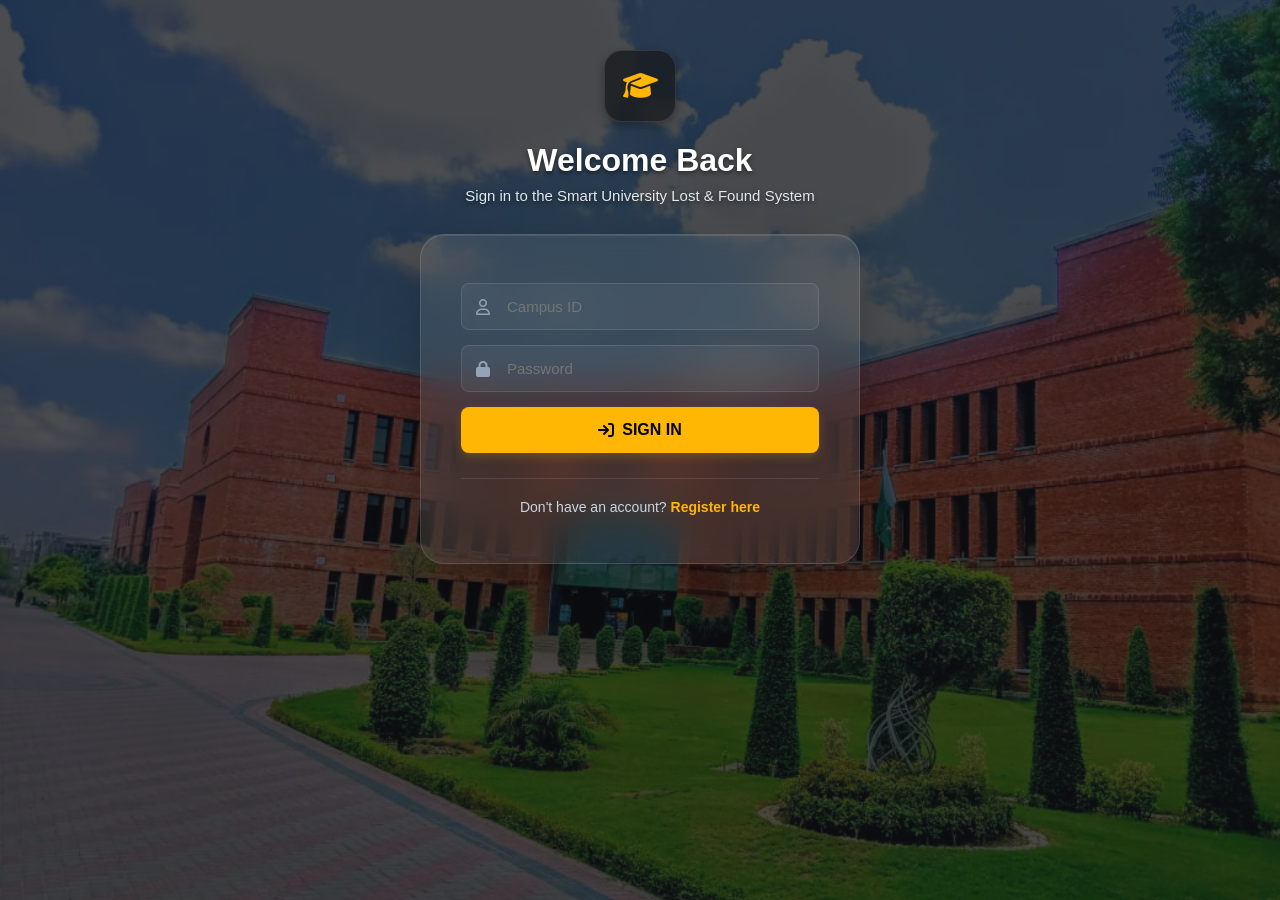
==== login.html @ ef7af44d "feat: added login page and styles" ====
<!DOCTYPE html>
<html>
<head>
    <title>Login</title>
    <link rel="stylesheet" href="Style.css">
    <!-- ADDED: FontAwesome for clean, short icons -->
    <link rel="stylesheet" href="https://cdnjs.cloudflare.com/ajax/libs/font-awesome/6.4.0/css/all.min.css">
</head>
<body>

    <div class="main-wrapper">
        
        <!-- Top Logo -->
        <div class="logo-box">
            <i class="fa-solid fa-graduation-cap" style="color: #FFB703; font-size: 28px;"></i>
        </div>

        <h2>Welcome Back</h2>
        <p class="subtitle">Sign in to the Smart University Lost & Found System</p>

        <!-- Login Box -->
        <div class="Login-page">
            <form>
                <!-- User Input -->
                <div class="input-group">
                    <i class="fa-regular fa-user icon"></i>
                    <input type="text" placeholder="Campus ID" name="campus_id" required>
                </div>

                <!-- Password Input -->
                <div class="input-group">
                    <i class="fa-solid fa-lock icon"></i>
                    <input type="password" placeholder="Password" name="password" required>
                </div>

                <!-- Button -->
                <button type="submit">
                    <i class="fa-solid fa-arrow-right-to-bracket"></i>
                    SIGN IN
                </button>
            </form>

            <p class="bottom-text">
                Don't have an account? <a href="Register.html">Register here</a>
            </p>
        </div>
    </div>

</body>
</html>
---- Style.css ----
/* --- Base Page Setup --- */
body {
    margin: 0;
    padding: 0;
    display: flex;
    justify-content: center;
    align-items: flex-start; 
    min-height: 100vh;
    color: white;
    font-family: sans-serif;

    background-image: url('campus.jpeg'); 
    background-size: cover;
    background-position: center;
    background-repeat: no-repeat;
}

/* Dark Overlay */
body::before {
    content: "";
    position: fixed; 
    top: 0; left: 0; right: 0; bottom: 0;
    background-color: rgba(15, 17, 21, 0.75); 
    z-index: -1;
}

/* --- Main Wrapper --- */
.main-wrapper {
    display: flex;
    flex-direction: column;
    align-items: center;
    width: 100%;
    padding: 50px 20px; 
    box-sizing: border-box;
}

/* --- Top Graduation Cap Box --- */
.logo-box {
    background-color: rgba(26, 28, 32, 0.8);
    backdrop-filter: blur(5px);
    width: 70px;
    height: 70px;
    border-radius: 18px;
    display: flex;
    justify-content: center;
    align-items: center;
    margin-bottom: 20px;
    border: 1px solid rgba(255, 255, 255, 0.1);
    box-shadow: 0 4px 10px rgba(0, 0, 0, 0.3);
}

/* --- Text Outside the Box --- */
h2 {
    margin: 0 0 8px 0;
    font-size: 32px;
    text-shadow: 0 2px 4px rgba(0,0,0,0.5); 
}

.subtitle {
    margin: 0 0 30px 0;
    color: #e2e8f0;
    font-size: 15px;
    text-shadow: 0 2px 4px rgba(0,0,0,0.5);
}

/* --- The Main Login Box --- */
.Login-page {
    background: rgba(255, 255, 255, 0.08); 
    backdrop-filter: blur(24px);
    -webkit-backdrop-filter: blur(24px); 
    border-radius: 1.5rem; 
    border: 1px solid rgba(255, 255, 255, 0.12); 
    box-shadow: 0px 24px 64px rgba(0, 0, 0, 0.2), rgba(255, 255, 255, 0.1) 0px 1px 0px inset;
    padding: 3rem 2.5rem; 
    width: 440px;         
    text-align: center;
    box-sizing: border-box;
}

/* --- Input Containers --- */
.input-group {
    position: relative;
    display: flex;
    align-items: center;
    margin-bottom: 15px;
}

.input-group .icon {
    position: absolute;
    left: 15px;
    color: #94a3b8;
    font-size: 16px; /* Added for FontAwesome icons */
}

/* --- Inputs --- */
input {
    width: 100%;
    padding: 14px 14px 14px 45px;
    border-radius: 8px;
    border: 1px solid rgba(255, 255, 255, 0.1);
    background-color: rgba(255, 255, 255, 0.05); 
    color: white;
    box-sizing: border-box;
    font-size: 15px;
    transition: all 0.3s ease;
}

input:focus {
    outline: none;
    border-color: #FFB703;
    background-color: rgba(255, 255, 255, 0.1);
}

/* --- Button --- */
button {
    width: 100%;
    padding: 14px;
    margin-top: 10px;
    background-color: #FFB703;
    color: black;
    border: none;
    border-radius: 8px;
    font-weight: bold;
    font-size: 16px;
    cursor: pointer;
    transition: background-color 0.3s ease; /* Only fades color */
    display: flex;
    justify-content: center;
    align-items: center;
    gap: 8px; 
    box-shadow: 0 4px 10px rgba(255, 183, 3, 0.2);
}

button:hover {
    background-color: #FCA311;
    /* Removed transform so button doesn't move */
}

/* --- Icon Animation inside Button (Changed to 'i' for FontAwesome) --- */
button i {
    transition: transform 0.3s ease;
}

button:hover i {
    transform: translateX(5px); /* Slides the icon right on hover */
}

/* --- Bottom Text and Links --- */
.bottom-text {
    margin-top: 25px;
    margin-bottom: 0;
    padding-top: 20px;
    border-top: 1px solid rgba(255, 255, 255, 0.1); 
    color: #cbd5e1;
    font-size: 14px;
}

a {
    color: #FFB703;
    text-decoration: none;
    font-weight: bold;
}

a:hover {
    text-decoration: underline;
}

/* ========================================= */
/* --- REGISTER PAGE SPECIFIC STYLES --- */
/* ========================================= */

/* Make the box wider for the registration form */
.register-page {
    width: 480px; 
}

/* Form Groups (Label + Input) */
.form-group {
    text-align: left; 
    margin-bottom: 18px;
}

.form-group label {
    display: block;
    font-size: 11px;
    font-weight: 700;
    color: #cbd5e1;
    margin-bottom: 8px;
    letter-spacing: 0.5px;
}

.required {
    color: #FFB703; 
}

/* Side-by-side columns for ID and Email */
.form-row {
    display: flex;
    gap: 15px;
}

.form-row .form-group {
    flex: 1; 
}

/* Adjusting input padding for these specific fields */
.register-page input {
    padding: 14px 14px 14px 45px; 
    font-size: 14px;
}

/* Customizing the Dropdown (Select) */
select {
    width: 100%;
    padding: 14px 40px 14px 45px;
    border-radius: 8px;
    border: 1px solid rgba(255, 255, 255, 0.15);
    background-color: rgba(255, 255, 255, 0.08);
    color: white;
    box-sizing: border-box;
    font-size: 14px;
    appearance: none; 
    outline: none;
    cursor: pointer;
}

select option {
    background-color: #1a1c20;
    color: white;
}

.dropdown-arrow {
    position: absolute;
    right: 15px;
    color: #94a3b8;
    pointer-events: none; 
    font-size: 14px; /* Added for FontAwesome */
}

.eye-icon {
    position: absolute;
    right: 15px;
    color: #94a3b8;
    cursor: pointer;
}

.back-home {
    margin-top: 20px;
}

.back-home a {
    color: #94a3b8;
    font-size: 13px;
    font-weight: normal;
    text-decoration: none;
    transition: color 0.2s;
}

.back-home a:hover {
    color: white;
}
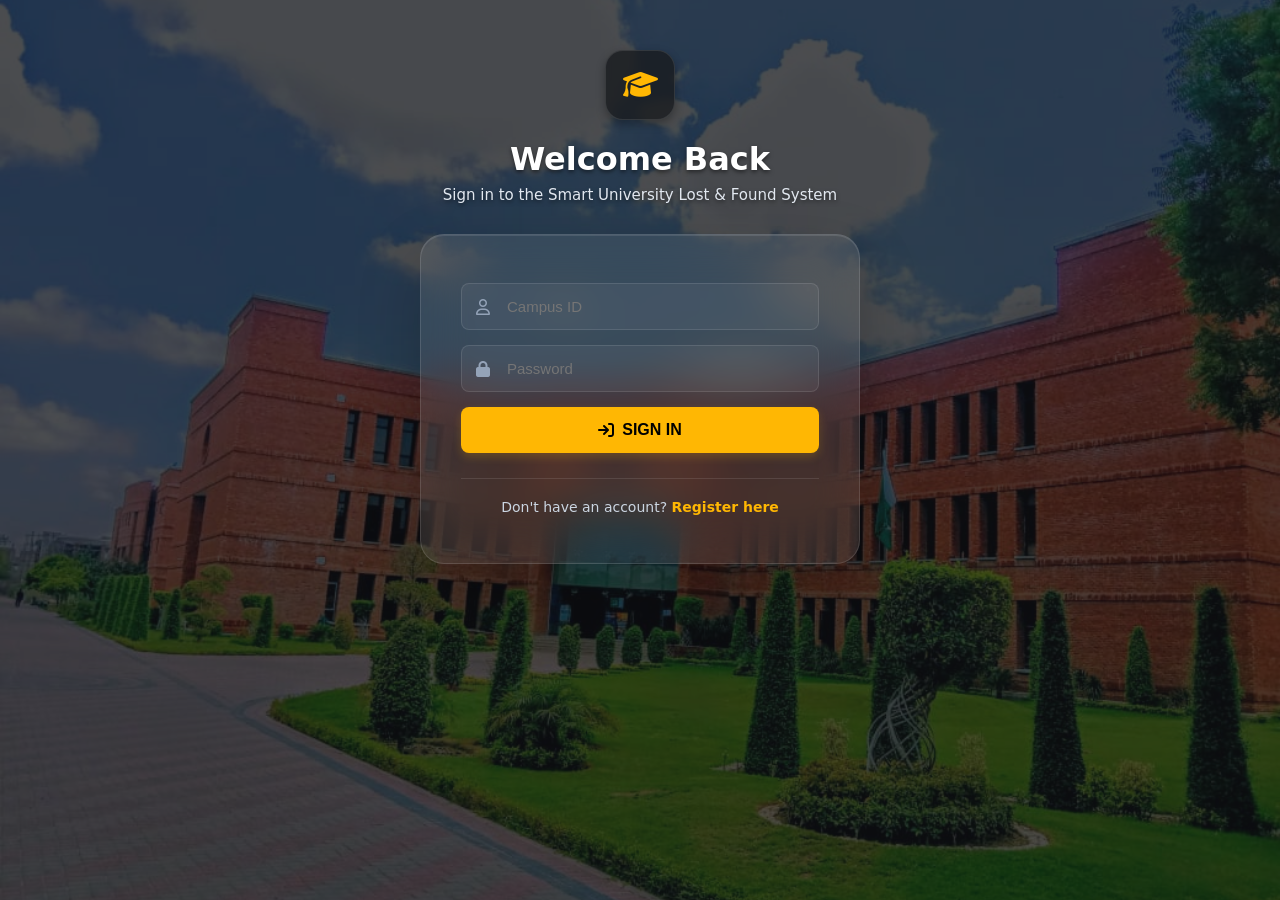
==== commit 7ef99557: "feat: added perfectly merged login page and styles" ====
--- a/login.html
+++ b/login.html
@@ -2,11 +2,11 @@
 <html>
 <head>
     <title>Login</title>
-    <link rel="stylesheet" href="Style.css">
+    <link rel="stylesheet" href="css/style.css">
     <!-- ADDED: FontAwesome for clean, short icons -->
     <link rel="stylesheet" href="https://cdnjs.cloudflare.com/ajax/libs/font-awesome/6.4.0/css/all.min.css">
 </head>
-<body>
+<body class="auth-body">
 
     <div class="main-wrapper">
         
--- a/css/style.css
+++ b/css/style.css
@@ -0,0 +1,455 @@
+/* ========================================= */
+/* --- 1. GLOBAL RESET & VARIABLES --- */
+/* ========================================= */
+* {
+    margin: 0;
+    padding: 0;
+    box-sizing: border-box;
+}
+
+:root {
+    --golden: rgb(240, 165, 0);
+    --darkblue: rgba(47, 77, 108, 0.9);
+    --white: white;
+    --gray: rgb(208, 208, 208);
+}
+
+body {
+    font-family: ui-sans-serif, system-ui, sans-serif, "Apple Color Emoji", "Segoe UI Emoji", "Segoe UI Symbol", "Noto Color Emoji";
+    -webkit-font-smoothing: antialiased;
+    -moz-osx-font-smoothing: grayscale;
+}
+
+/* ========================================= */
+/* --- 2. MAIN HOMEPAGE STYLES --- */
+/* ========================================= */
+
+/* Navigation */
+.header { height: 70px; width: 100%; display: flex; justify-content: center; padding: 10px; box-sizing: border-box; }
+.navbar { position: fixed; height: 55px; width: 90%; background-color: var(--darkblue); border-radius: 10px; border-top: 3.5px solid var(--golden); padding: 12px; display: flex; justify-content: space-between; z-index: 5; }
+.logo { display: flex; padding: 3px; height: 50px; width: 20%; align-items: center; transition: transform 150ms cubic-bezier(0.4, 0, 0.2, 1); }
+.logo-text { display: flex; justify-content: center; align-items: center; background-color: var(--white); height: 45px; width: 120px; border-radius: 10px; margin-right: 10px; }
+.logo-text:hover { transform: scale(1.05); cursor: pointer; }
+#main-heading, h1 { color: var(--darkblue); }
+#uni, #matters, #work, #smartcampus, #questions { color: var(--golden); }
+.lostfound { color: var(--gray); }
+#report-icon { text-decoration: none; display: flex; justify-content: center; align-items: center; height: 35px; width: 150px; border-radius: 10px; padding: 5px; background-color: var(--golden); }
+#report-icon svg { position: relative; top: 5px; right: 2px; transition: transform 0.4s ease; }
+#report-text { color: black; margin-left: 4px; font-weight: 700; }
+.navlinks { height: 45px; width: 34%; padding: 10px; }
+.navlinks ul { display: flex; justify-content: space-between; }
+.navlinks ul li { list-style: none; padding: 8px 10px; transition: background-color 0.2s ease; }
+.navlinks ul li:hover, .navlinks ul li.active { background-color: rgba(47, 77, 108, 0.9); border-radius: 10px; cursor: pointer; }
+.navlinks ul li a { text-decoration: none; font-size: 20px; color: var(--gray); font-weight: 500; }
+.navbright { height: 50px; width: 30%; display: flex; justify-content: space-between; align-items: center; }
+.menu-toggle { display: none; background: transparent; border: none; color: white; font-size: 28px; cursor: pointer; }
+.navbtns { width: 200px; padding-left: 15px; border-left: 1px solid var(--gray); }
+.btns { font-size: 18px; padding: 10px; border-radius: 10px; }
+#login-btn { background-color: rgba(47, 77, 108, 0.9); border: none; color: white; width: 80px; font-weight: 600; margin-right: 10px; }
+#login-btn:hover { background-color: rgba(58, 102, 147, 0.9); cursor: pointer; }
+#register-btn { background-color: white; width: 100px; border: none; font-weight: 600; }
+#register-btn:hover { background-color: lightgray; cursor: pointer; }
+#report-icon:hover svg { transform: rotate(180deg); }
+#report-icon:hover { transform: scale(1.03); }
+
+/* Hero Section */
+.hero-section { width: 100%; min-height: 70vh; background-image: linear-gradient(rgba(255, 255, 255, 0.7), rgba(255, 255, 255, 0.7)), url('../images/hero-img.png'); background-repeat: no-repeat; background-position: center; background-size: cover; z-index: -1; }
+.hero-content { position: relative; top: 100px; left: 80px; width: 50%; z-index: 0; }
+#title h1 { font-size: 70px; margin-bottom: 5px; }
+#para p { color: rgb(6, 6, 6); font-size: 1.3rem; font-weight: 450; line-height: 1.4; margin-bottom: 20px; }
+.hero-btns #report-btn, .dont-see-btns #report-btn { background-color: var(--golden); padding: 13px; border: none; border-radius: 8px; font-size: 16px; font-weight: 600; margin-right: 20px; display: inline-flex; align-items: center; justify-content: center; gap: 12px; margin: 5px 14px; cursor: pointer; }
+.hero-btns #found-btn { background-color: var(--darkblue); padding: 15px; border: none; border-radius: 8px; font-size: 16px; font-weight: 600; color: var(--white); display: inline-flex; align-items: center; justify-content: center; gap: 12px; cursor: pointer; }
+#report-btn svg, #found-btn svg { position: relative; top: 5px; transition: transform 0.4s ease; }
+#report-btn:hover svg, #found-btn:hover svg { transform: translateX(5px); }
+#report-btn:hover, #found-btn:hover { transform: scale(1.02); }
+.hero-benefits { display: flex; margin-top: 20px; }
+.hero-benefits p { display: flex; gap: 6px; margin-right: 15px; padding-top: 10px; }
+.hero-benefits p svg { margin-top: 3px; }
+
+/* Quick Summary */
+.quick-summary { width: 100%; background-color: rgb(244, 244, 244); min-height: 120px; }
+.summary-content { display: grid; grid-template-columns: repeat(auto-fit, minmax(300px, 1fr)); gap: 20px; padding: 20px 5%; margin-bottom: 40px; }
+.summary-content .boxes { width: 100%; min-height: 140px; border-radius: 10px; margin: 50px 0; background-color: var(--white); margin-top: -50px; box-shadow: 0px 4px 10px 0px rgba(0, 0, 0, 0.1); display: flex; flex-direction: column; justify-content: center; align-items: center; opacity: 0; animation: transformUp 0.6s ease-out forwards; animation-delay: calc(var(--i) * 0.2s); transition: translate 300ms ease, box-shadow 300ms ease; }
+.summary-content .boxes:hover { translate: 0 -4px; box-shadow: 0px 8px 20px 0px rgba(0, 0, 0, 0.15); }
+@keyframes transformUp { from { opacity: 0; transform: translateY(40px); } to { opacity: 1; transform: translateY(0); } }
+.summary-content .boxes p { color: rgb(153, 153, 153); font-size: 14px; }
+
+/* Working Section */
+.working-section { width: 100%; min-height: 500px; background-color: var(--white); margin: 0 0 15px 0; }
+.working-content { display: flex; flex-direction: column; width: 82%; min-height: 400px; margin: 0 auto; }
+.working-text { display: flex; flex-direction: column; justify-content: center; align-items: center; margin: 10px 0; gap: 5px 0; }
+.working-text #get-start { color: #008489; font-size: 14px; font-weight: 600; letter-spacing: 2px; }
+.working-text #steps-text { color: gray; font-size: 18px; }
+.working-boxes-container { display: grid; grid-template-columns: repeat(auto-fit, minmax(300px, 1fr)); place-items: center; }
+.working-boxes-container .working-boxes { width: 250px; min-height: 200px; margin: 20px 0; border-radius: 10px; background-color: #F4F5F7; padding: 20px; transition: all 300ms ease; }
+.working-boxes-container .working-boxes:hover { background-color: #fff; box-shadow: 0px 4px 10px 0px rgba(0, 0, 0, 0.1); transform: translateY(-8px); }
+.working-boxes h1, .working-boxes svg, .working-boxes p { margin-bottom: 10px; }
+.working-boxes h1 { font-weight: bolder; font-size: 40px; }
+.working-boxes-container #box1 h1 { color: #F0A500; opacity: 0.3; }
+.working-boxes-container #box2 h1 { color: #8B5CF6; opacity: 0.3; }
+.working-boxes-container #box3 h1 { color: #1C2A59; opacity: 0.3; }
+.working-boxes-container #box4 h1 { color: #008489; opacity: 0.3; }
+.working-boxes h3 { margin: 8px 0; }
+.working-boxes p { font-size: 18px; color: rgb(146, 146, 146); }
+
+/* Features Section */
+.features-section { width: 100%; min-height: 400px; background-color: rgb(244, 244, 244); margin: 0 0 15px 0; }
+.features-content { display: flex; flex-direction: column; width: 85%; margin: 0 auto; gap: 10px; padding: 20px 5%; margin-bottom: 40px; }
+.features-heading { display: flex; flex-direction: column; justify-content: center; align-items: center; margin: 15px 0; }
+.features-heading #feature-title { color: #008489; font-size: 14px; font-weight: 600; letter-spacing: 2px; }
+.feature-boxes-container { display: grid; grid-template-columns: repeat(auto-fit, minmax(300px, 1fr)); place-items: center; }
+.feature-boxes-container .feature-boxes { width: 240px; min-height: 200px; margin: 20px 0; border-radius: 10px; background-color: var(--white); padding: 25px; transition: all 300ms ease; }
+.feature-boxes-container .feature-boxes:hover { background-color: #fff; box-shadow: 0px 4px 10px 0px rgba(0, 0, 0, 0.1); transform: translateY(-8px); }
+.feature-boxes-container .feature-boxes:hover h3 { color: var(--golden); }
+.feature-boxes h3, .feature-boxes svg { margin-bottom: 10px; }
+.feature-boxes h3 { font-weight: 600; font-size: 18px; }
+.feature-boxes p { font-size: 16px; color: rgb(146, 146, 146); }
+
+/* Recent Lost Items */
+.recent-lost-section { width: 100%; min-height: 400px; background-color: var(--white); display: flex; justify-content: center; }
+.recent-lost-container, .recent-found-container { width: 85%; padding: 30px 0; }
+.recent-lost-text, .recent-found-text { display: flex; flex-direction: column; margin-bottom: 5px; width: 100%; }
+.recent-lost-text #needhelp { color: red; font-size: 14px; font-weight: 600; letter-spacing: 2px; }
+.recent-lost-text .head-text, .recent-found-text .head-text { display: flex; justify-content: space-between; align-items: center; border-left: 8px solid red; width: 100%; border-radius: 3px; padding: 2px 5px; }
+.head-text h2 { color: var(--darkblue); margin: 0; }
+.head-text .view-all { display: flex; align-items: center; gap: 5px; color: #008489; }
+.head-text .view-all p { font-size: 16px; font-weight: 500; }
+.head-text .view-all:hover { color: #1C2A59; cursor: pointer; }
+.view-all svg { transition: transform 0.4s ease; }
+.view-all:hover svg { transform: translateX(5px); }
+.recent-lost-boxes, .recent-found-boxes { width: 100%; display: grid; grid-template-columns: repeat(auto-fit, minmax(250px, 1fr)); gap: 25px; margin-top: 25px; }
+.recent-lost-boxes .lost-boxes, .recent-found-boxes .found-boxes { min-height: 500px; margin: 20px 0; border-radius: 10px; background-color: var(--white); box-shadow: 2px 3px 6px 1px rgba(0, 0, 0, 0.12); transition: all 300ms ease; }
+.view-details>svg { transition: transform 0.4s ease; }
+.lost-boxes:hover .img-1::before, .lost-boxes:hover .img-2::before, .lost-boxes:hover .img-3::before, .found-boxes:hover .img-1::before, .found-boxes:hover .img-2::before, .found-boxes:hover .img-3::before { transform: scale(1.1); }
+.recent-lost-boxes .lost-boxes:hover, .recent-found-boxes .found-boxes:hover { background-color: #fff; box-shadow: 0px 4px 10px 0px rgba(0, 0, 0, 0.25); transform: translateY(-12px); }
+.recent-lost-boxes .lost-boxes:hover h3, .recent-found-boxes .found-boxes:hover h3 { color: var(--golden); }
+.recent-lost-boxes .lost-boxes:hover .view-details, .recent-found-boxes .found-boxes:hover .view-details { color: var(--golden); }
+.recent-lost-boxes .lost-boxes:hover .view-details svg, .recent-found-boxes .found-boxes:hover .view-details svg { transform: translateX(5px); }
+.lost-boxes .img-1, .lost-boxes .img-2, .lost-boxes .img-3, .found-boxes .img-1, .found-boxes .img-2, .found-boxes .img-3 { width: 100%; height: 230px; position: relative; overflow: hidden; background: none; border-radius: 10px 10px 0 0; background-size: cover; background-position: center; }
+.lost-boxes .img-1::before, .lost-boxes .img-2::before, .lost-boxes .img-3::before, .found-boxes .img-1::before, .found-boxes .img-2::before, .found-boxes .img-3::before { content: ""; position: absolute; inset: 0; background-repeat: no-repeat; background-position: center; background-size: cover; transition: transform 700ms ease-out; }
+.lost-boxes .img-1::before { background-image: url('../images/laptop-charger.png'); }
+.lost-boxes .img-2::before { background-image: url('../images/mobile.png'); }
+.lost-boxes .img-3::before { background-image: url('../images/air.png'); }
+.found-boxes .img-1::before { background-image: url('../images/mouse.png'); }
+.found-boxes .img-2::before { background-image: url('../images/usb.png'); }
+.found-boxes .img-3::before { background-image: url('../images/water-bottle.png'); }
+.img-flages .lost-flag, .img-flages .found-flag, .img-flages .status-flag, .img-flages .claimed-flag, .img-flages .unclaimed-flag { position: absolute; top: 15px; padding: 5px 20px; border-radius: 15px; font-size: 14px; font-weight: 600; z-index: 2; }
+.lost-flag { left: 15px; background: rgb(255, 0, 0); color: var(--white); }
+.found-flag { left: 15px; background: rgb(30, 168, 129); color: var(--white); }
+.img-1 .status-flag, .resolved-flag { background: rgba(96, 229, 1, 0.451); color: green; border: 1px solid green; }
+.img-1 .status-flag { right: 15px; }
+.matched-flag { right: 15px; background: rgba(0, 191, 255, 0.451); color: rgba(2, 183, 255, 0.984); border: 1px solid rgba(2, 183, 255, 0.984); }
+.pending-flag { right: 15px; background: rgba(251, 255, 0, 0.523); color: yellow; border: 1px solid rgba(254, 254, 0, 0.871); }
+.claimed-flag { right: 15px; background: rgba(0, 247, 255, 0.311); color: rgba(28, 191, 194, 0.984); border: 1px solid rgba(18, 158, 160, 0.984); }
+.unclaimed-flag { right: 15px; background: rgba(200, 115, 239, 0.464); color: rgb(200, 115, 239); border: 1px solid rgb(200, 115, 239); }
+.lost-boxes .item-detail, .found-boxes .item-detail { display: block; padding: 12px; }
+.item-detail .item-location, .item-detail .item-time, .item-detail .icon-catagory { display: flex; gap: 8px; margin-bottom: 1px; }
+.item-icons { border-bottom: 1px solid rgba(146, 146, 146, 0.3); margin-bottom: 2px; }
+.item-detail h3 { color: var(--darkblue); margin-bottom: 4px; }
+.item-detail>p, .item-detail>svg { color: rgb(146, 146, 146); font-size: 14px; margin-bottom: 14px; }
+.item-icons p { font-weight: 500; font-size: 12px; color: rgb(146, 146, 146); }
+.card-footer { display: flex; justify-content: space-between; }
+.card-footer .views, .card-footer .view-details { display: flex; justify-content: center; align-items: center; gap: 2px; }
+.views>p { font-size: 12px; color: rgb(146, 146, 146); }
+.view-details>p { font-size: 12px; font-weight: 500; margin-right: 2px; }
+.recent-found-section { width: 100%; min-height: 400px; background-color: rgb(244, 244, 244); display: flex; justify-content: center; }
+.recent-found-text #waitingforonwers { color: rgb(0, 174, 0); font-size: 14px; font-weight: 600; letter-spacing: 2px; }
+.recent-found-text .head-text { border-left: 8px solid rgb(0, 174, 0); }
+.item-detail>p { display: flex; align-items: center; gap: 6px; }
+.item-detail>p>svg { margin-top: 6px; }
+
+/* FAQ */
+.FAQ-section { width: 100%; min-height: 400px; background-color: var(--white); margin: 0 auto; }
+.FAQ-container { width: 85%; margin: 0 auto; padding: 20px 0; margin-bottom: 40px; }
+.FAQ-heading { display: flex; flex-direction: column; justify-content: center; align-items: center; margin: 30px 0; }
+.FAQ-heading #helpcenter { color: #008489; font-size: 14px; font-weight: 600; letter-spacing: 2px; }
+.FAQ-box-container { display: grid; grid-template-columns: repeat(auto-fit, minmax(360px, 1fr)); place-items: center; justify-content: center; }
+.FAQ-box-container .FAQ-boxes { width: 95%; min-height: 200px; border-radius: 10px; background-color: rgb(244, 244, 244); padding: 25px; transition: all 300ms ease; margin: 15px; }
+.FAQ-box-container .FAQ-boxes:hover { background-color: var(--white); box-shadow: 0px 4px 10px rgba(0, 0, 0, 0.1); transform: translateY(-8px); }
+.FAQ-boxes .box-heading { display: flex; gap: 6px; }
+.box-heading h4 { color: var(--darkblue); }
+.box-heading svg { color: var(--golden); padding-top: 2px; }
+.FAQ-boxes .box-text>p { color: rgb(146, 146, 146); padding-left: 18px; }
+
+/* Don't See Section */
+.dont-see-section { width: 100%; min-height: 320px; background-color: #1C2A59; margin: 0 auto; }
+.dont-see-container { width: 85%; margin: 0 auto; padding: 30px; }
+.dont-see-head { display: flex; flex-direction: column; justify-content: center; align-items: center; }
+.dont-see-description { max-width: 65ch; }
+.dont-see-description p, .dont-see-head h1 { color: var(--white); text-align: center; margin-bottom: 6px; }
+.dont-see-btns { display: flex; justify-content: center; align-items: center; margin: 20px 0; }
+.dont-see-btns .learnmore { padding: 16px 30px; color: var(--white); border: 1px solid #7595fea2; border-radius: 8px; font-size: 16px; font-weight: 600; display: inline-flex; align-items: center; justify-content: center; cursor: pointer; margin-left: 8px; }
+.dont-see-btns .learnmore:hover { background-color: #7595feab; }
+
+/* Footer */
+.break-section { width: 100%; height: 4px; background-image: linear-gradient(to right, #F0A500, #008489, #F0A500); }
+.footer-links-section { width: 100%; min-height: 370px; background-color: #1C2A59; }
+.links-container { display: grid; grid-template-columns: repeat(auto-fit, minmax(300px, 1fr)); justify-content: center; width: 90%; margin: 0 auto; padding-top: 60px; }
+.system-logo>p { color: rgb(211, 211, 211); margin-top: 12px; font-size: 15px; padding-right: 30px; line-height: 1.625; }
+.logo-text h2 { color: var(--darkblue); }
+#quick-links h4, #resources h4, .contact-info>h4 { font-size: 12px; font-weight: bold; text-transform: uppercase; letter-spacing: 0.2em; color: var(--golden); margin-bottom: 15px; }
+#quick-links ul, #resources ul { list-style: none; padding: 0; margin: 0; }
+#quick-links li, #resources li { margin-bottom: 12px; }
+#quick-links a, #resources a { color: #d1d5db; font-size: 14px; font-weight: 500; text-decoration: none; display: inline-flex; align-items: center; gap: 6px; transition: all 0.3s ease; }
+#quick-links a span, #resources a span { width: 4px; height: 4px; border-radius: 50%; background-color: #008489; transition: background-color 0.3s ease; }
+#quick-links a:hover, #resources a:hover { color: white; transform: translateX(4px); }
+#quick-links a:hover span, #resources a:hover span { background-color: #F0A500; }
+.contact-info { display: flex; flex-direction: column; gap: 16px; }
+.contact-item { display: flex; align-items: center; gap: 12px; }
+.contact-icon { width: 40px; height: 40px; min-width: 40px; background-color: rgba(255, 255, 255, 0.06); border-radius: 10px; display: flex; align-items: center; justify-content: center; }
+.contact-details h4 { color: white; font-size: 16px; font-weight: 600; margin: 0 0 3px; }
+.contact-details p { color: #AAB7D0; font-size: 14px; margin: 0; }
+
+/* Homepage Mobile */
+@media (max-width: 767px) {
+    .navbar { width: 95%; height: auto; min-height: 55px; padding: 10px 15px; align-items: center; flex-wrap: wrap; box-sizing: border-box; }
+    .logo { width: auto; }
+    .lostfound { font-size: 14px; }
+    .menu-toggle { display: block; }
+    .navlinks, .navbright { display: none; width: 100%; }
+    .navbar.menu-open .navlinks { display: block; height: auto; padding: 10px 0; }
+    .navbar.menu-open .navlinks ul { flex-direction: column; gap: 5px; }
+    .navbar.menu-open .navlinks ul li { text-align: center; }
+    .navbar.menu-open .navbright { display: flex; flex-direction: column; gap: 15px; height: auto; padding: 10px 0; }
+    .navbtns { width: auto; padding: 0; border: none; }
+    #report-icon { width: 100%; max-width: 180px; }
+}
+
+/* ========================================= */
+/* --- 3. LOGIN & REGISTER PAGE STYLES --- */
+/* ========================================= */
+
+/* Scoped Background Layout */
+.auth-body {
+    display: flex;
+    justify-content: center;
+    align-items: flex-start; 
+    min-height: 100vh;
+    color: white;
+    background-image: url('../campus.jpeg'); /* Fixed path to go up one folder */
+    background-size: cover;
+    background-position: center;
+    background-repeat: no-repeat;
+    position: relative;
+}
+
+.auth-body::before {
+    content: "";
+    position: fixed; 
+    top: 0; left: 0; right: 0; bottom: 0;
+    background-color: rgba(15, 17, 21, 0.75); 
+    z-index: -1;
+}
+
+.main-wrapper {
+    display: flex;
+    flex-direction: column;
+    align-items: center;
+    width: 100%;
+    padding: 50px 20px; 
+}
+
+.logo-box {
+    background-color: rgba(26, 28, 32, 0.8);
+    backdrop-filter: blur(5px);
+    width: 70px;
+    height: 70px;
+    border-radius: 18px;
+    display: flex;
+    justify-content: center;
+    align-items: center;
+    margin-bottom: 20px;
+    border: 1px solid rgba(255, 255, 255, 0.1);
+    box-shadow: 0 4px 10px rgba(0, 0, 0, 0.3);
+}
+
+.main-wrapper h2 {
+    margin: 0 0 8px 0;
+    font-size: 32px;
+    text-shadow: 0 2px 4px rgba(0,0,0,0.5); 
+}
+
+.subtitle {
+    margin: 0 0 30px 0;
+    color: #e2e8f0;
+    font-size: 15px;
+    text-shadow: 0 2px 4px rgba(0,0,0,0.5);
+}
+
+/* Form Containers */
+.Login-page, .register-page {
+    background: rgba(255, 255, 255, 0.08); 
+    backdrop-filter: blur(24px);
+    -webkit-backdrop-filter: blur(24px); 
+    border-radius: 1.5rem; 
+    border: 1px solid rgba(255, 255, 255, 0.12); 
+    box-shadow: 0px 24px 64px rgba(0, 0, 0, 0.2), rgba(255, 255, 255, 0.1) 0px 1px 0px inset;
+    padding: 3rem 2.5rem; 
+    width: 440px;         
+    text-align: center;
+}
+
+.register-page {
+    width: 480px; 
+}
+
+/* Scoped Inputs */
+.input-group {
+    position: relative;
+    display: flex;
+    align-items: center;
+    margin-bottom: 15px;
+}
+
+.input-group .icon {
+    position: absolute;
+    left: 15px;
+    color: #94a3b8;
+    font-size: 16px;
+}
+
+.Login-page input, 
+.register-page input, 
+.register-page select {
+    width: 100%;
+    padding: 14px 14px 14px 45px;
+    border-radius: 8px;
+    border: 1px solid rgba(255, 255, 255, 0.1);
+    background-color: rgba(255, 255, 255, 0.05); 
+    color: white;
+    font-size: 15px;
+    transition: all 0.3s ease;
+}
+
+.Login-page input:focus, 
+.register-page input:focus, 
+.register-page select:focus {
+    outline: none;
+    border-color: #FFB703;
+    background-color: rgba(255, 255, 255, 0.1);
+}
+
+.register-page select {
+    appearance: none; 
+    cursor: pointer;
+    padding-right: 40px;
+}
+
+.register-page select option {
+    background-color: #1a1c20;
+    color: white;
+}
+
+/* Scoped Buttons */
+.Login-page button, 
+.register-page button {
+    width: 100%;
+    padding: 14px;
+    margin-top: 10px;
+    background-color: #FFB703;
+    color: black;
+    border: none;
+    border-radius: 8px;
+    font-weight: bold;
+    font-size: 16px;
+    cursor: pointer;
+    transition: background-color 0.3s ease;
+    display: flex;
+    justify-content: center;
+    align-items: center;
+    gap: 8px; 
+    box-shadow: 0 4px 10px rgba(255, 183, 3, 0.2);
+}
+
+.Login-page button:hover, 
+.register-page button:hover {
+    background-color: #FCA311;
+}
+
+.Login-page button i, 
+.register-page button i {
+    transition: transform 0.3s ease;
+}
+
+.Login-page button:hover i, 
+.register-page button:hover i {
+    transform: translateX(5px);
+}
+
+/* Scoped Links */
+.bottom-text {
+    margin-top: 25px;
+    margin-bottom: 0;
+    padding-top: 20px;
+    border-top: 1px solid rgba(255, 255, 255, 0.1); 
+    color: #cbd5e1;
+    font-size: 14px;
+}
+
+.Login-page a, 
+.register-page a {
+    color: #FFB703;
+    text-decoration: none;
+    font-weight: bold;
+}
+
+.Login-page a:hover, 
+.register-page a:hover {
+    text-decoration: underline;
+}
+
+/* Register Specific Layout */
+.form-group {
+    text-align: left; 
+    margin-bottom: 18px;
+}
+
+.form-group label {
+    display: block;
+    font-size: 11px;
+    font-weight: 700;
+    color: #cbd5e1;
+    margin-bottom: 8px;
+    letter-spacing: 0.5px;
+}
+
+.required {
+    color: #FFB703; 
+}
+
+.form-row {
+    display: flex;
+    gap: 15px;
+}
+
+.form-row .form-group {
+    flex: 1; 
+}
+
+.dropdown-arrow, 
+.eye-icon {
+    position: absolute;
+    right: 15px;
+    color: #94a3b8;
+    font-size: 14px;
+}
+
+.eye-icon {
+    cursor: pointer;
+}
+
+.back-home {
+    margin-top: 20px;
+}
+
+.back-home a {
+    color: #94a3b8;
+    font-size: 13px;
+    font-weight: normal;
+    text-decoration: none;
+    transition: color 0.2s;
+}
+
+.back-home a:hover {
+    color: white;
+}
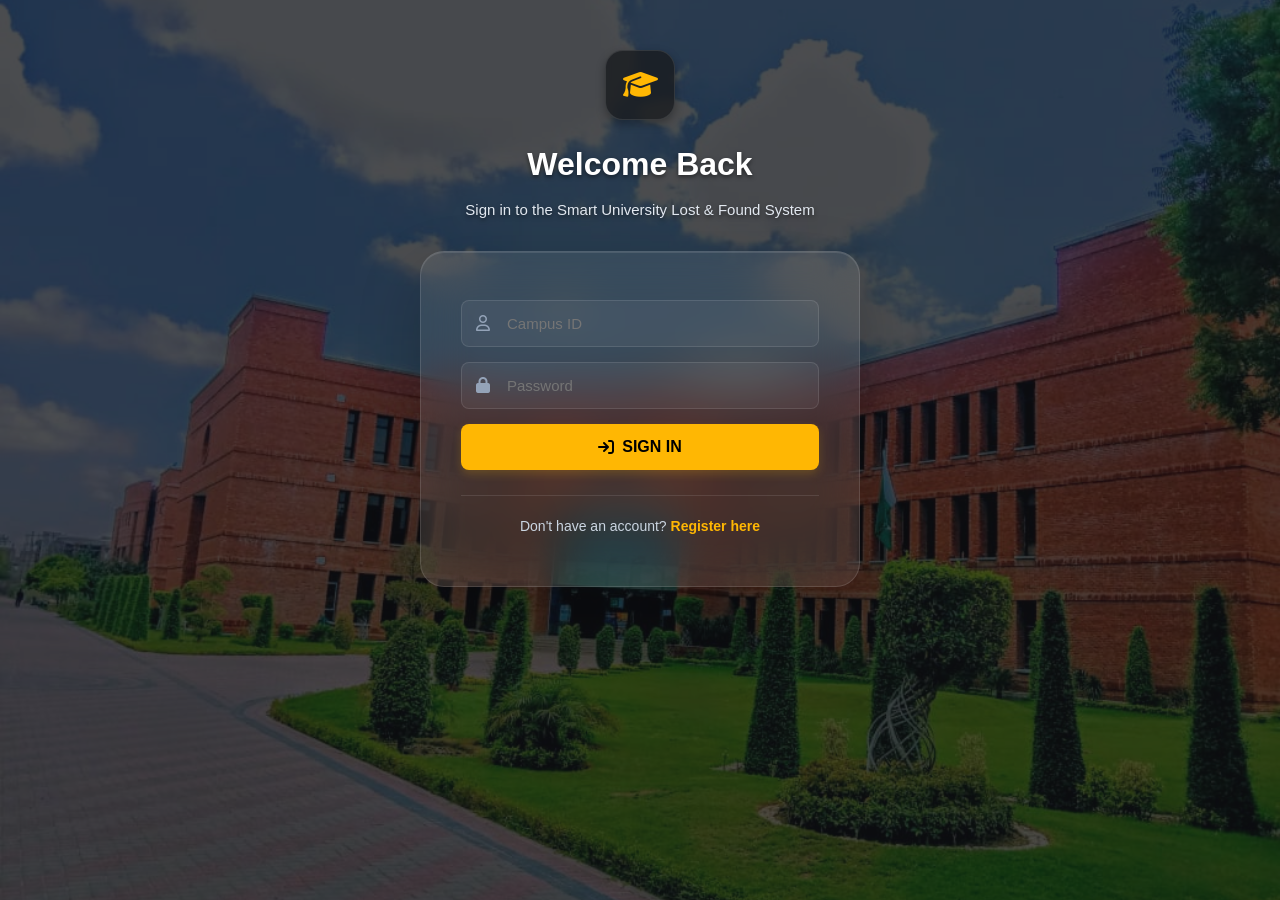
==== commit d1175846: "feat: added login page with style3.css and background image" ====
--- a/login.html
+++ b/login.html
@@ -2,8 +2,9 @@
 <html>
 <head>
     <title>Login</title>
-    <link rel="stylesheet" href="css/style.css">
-    <!-- ADDED: FontAwesome for clean, short icons -->
+    <!-- CHANGED: Pointing to style3.css -->
+    <link rel="stylesheet" href="css/style3.css">
+    <!-- FontAwesome for icons -->
     <link rel="stylesheet" href="https://cdnjs.cloudflare.com/ajax/libs/font-awesome/6.4.0/css/all.min.css">
 </head>
 <body class="auth-body">
--- a/css/style3.css
+++ b/css/style3.css
@@ -0,0 +1,1905 @@
+/* =========================================================
+   UniMatters Lost & Found — Merged Stylesheet
+   Base design + box sizes: style.css
+   Typography & responsive layout: style-responsive.css
+   Font sizes scaled up slightly for readability.
+   ========================================================= */
+
+*,
+*::before,
+*::after {
+    margin: 0;
+    padding: 0;
+    box-sizing: border-box;
+}
+
+:root {
+    --golden: rgb(240, 165, 0);
+    --darkblue: rgba(47, 77, 108, 0.9);
+    --white: white;
+    --gray: rgb(208, 208, 208);
+    --header-height: 5rem;
+    --text-xs: 0.875rem;
+    --text-sm: 1rem;
+    --text-base: 1.125rem;
+    --text-lg: 1.25rem;
+    --text-xl: 1.5rem;
+    --heading-sm: clamp(1.625rem, 2.8vw, 2.25rem);
+    --heading-md: clamp(1.875rem, 3.5vw, 2.75rem);
+    --heading-lg: clamp(2.75rem, 5.8vw, 4.75rem);
+}
+
+html {
+    font-size: 100%;
+    scroll-behavior: smooth;
+}
+
+body {
+    font-family: ui-sans-serif, system-ui, sans-serif, "Apple Color Emoji", "Segoe UI Emoji", "Segoe UI Symbol", "Noto Color Emoji";
+    -webkit-font-smoothing: antialiased;
+    -moz-osx-font-smoothing: grayscale;
+    margin: 0;
+    font-size: var(--text-base);
+    line-height: 1.55;
+}
+
+
+/* ============================ NAVBAR ============================ */
+
+.header {
+    position: absolute;
+    top: 0;
+    left: 0;
+    height: var(--header-height);
+    width: 100%;
+    display: flex;
+    justify-content: center;
+    padding: 0;
+    z-index: 5;
+    pointer-events: none;
+}
+
+.navbar {
+    position: fixed;
+    top: 0.75rem;
+    left: 50%;
+    transform: translateX(-50%);
+    width: min(94%, 82rem);
+    height: auto;
+    min-height: 4rem;
+    background-color: var(--darkblue);
+    border-radius: 10px;
+    border-top: 3.5px solid var(--golden);
+    padding: 0.5rem 1rem;
+    display: flex;
+    justify-content: space-between;
+    align-items: center;
+    gap: clamp(0.5rem, 1.2vw, 1.25rem);
+    z-index: 5;
+    pointer-events: auto;
+}
+
+.logo {
+    display: flex;
+    align-items: center;
+    gap: 0.55rem;
+    height: auto;
+    width: auto;
+    min-width: 0;
+    flex: 0 1 auto;
+    padding: 0;
+}
+
+.logo-text {
+    display: flex;
+    justify-content: center;
+    align-items: center;
+    background-color: var(--white);
+    height: 2.75rem;
+    width: 7.5rem;
+    flex: 0 0 auto;
+    border-radius: 10px;
+    margin: 0;
+    transition: transform 150ms cubic-bezier(0.4, 0, 0.2, 1);
+}
+
+.logo-text:hover {
+    transform: scale(1.05);
+    cursor: pointer;
+}
+
+.logo-text h2 {
+    color: var(--darkblue);
+    font-size: var(--text-lg);
+    white-space: nowrap;
+}
+
+#main-heading,
+h1 {
+    color: var(--darkblue);
+}
+
+#uni,
+#matters,
+#work,
+#smartcampus,
+#questions {
+    color: var(--golden);
+}
+
+.lostfound {
+    color: var(--gray);
+    font-size: clamp(0.9375rem, 1vw, var(--text-sm));
+    white-space: nowrap;
+}
+
+.navlinks {
+    width: auto;
+    height: auto;
+    flex: 1 1 auto;
+    min-width: 0;
+    padding: 0;
+}
+
+.navlinks ul {
+    display: flex;
+    justify-content: center;
+    align-items: center;
+    gap: clamp(0.25rem, 0.8vw, 0.9rem);
+}
+
+.navlinks ul li {
+    list-style: none;
+    padding: 0.5rem 0.6rem;
+    white-space: nowrap;
+    transition: background-color 0.2s ease;
+}
+
+.navlinks ul li:hover,
+.navlinks ul li.active {
+    background-color: rgba(47, 77, 108, 0.9);
+    border-radius: 10px;
+    cursor: pointer;
+}
+
+.navlinks ul li a {
+    text-decoration: none;
+    font-size: clamp(var(--text-sm), 1.1vw, var(--text-lg));
+    color: var(--gray);
+    font-weight: 500;
+}
+
+.navbright {
+    width: auto;
+    height: auto;
+    flex: 0 0 auto;
+    display: flex;
+    justify-content: flex-end;
+    align-items: center;
+    gap: 0.75rem;
+}
+
+.menu-toggle {
+    display: none;
+    flex: 0 0 auto;
+    background: transparent;
+    border: none;
+    color: white;
+    font-size: 1.75rem;
+    line-height: 1;
+    padding: 0.35rem;
+    cursor: pointer;
+}
+
+#report-icon {
+    text-decoration: none;
+    display: inline-flex;
+    flex-direction: row;
+    align-items: center;
+    justify-content: center;
+    gap: 0.35rem;
+    width: auto;
+    min-height: 2.5rem;
+    height: auto;
+    padding: 0.45rem 0.7rem;
+    border-radius: 10px;
+    background-color: var(--golden);
+    white-space: nowrap;
+    transition: transform 300ms ease;
+}
+
+#report-icon svg {
+    position: static;
+    display: block;
+    flex: 0 0 1.5rem;
+    width: 1.5rem;
+    height: 1.5rem;
+    margin: 0;
+    transition: transform 0.4s ease;
+}
+
+#report-icon:hover svg {
+    transform: rotate(180deg);
+}
+
+#report-icon:hover {
+    transform: scale(1.03);
+}
+
+#report-text {
+    color: black;
+    margin: 0;
+    font-size: var(--text-sm);
+    font-weight: 700;
+    line-height: 1.2;
+    white-space: nowrap;
+}
+
+.navbtns {
+    width: auto;
+    padding-left: 0.75rem;
+    display: flex;
+    align-items: center;
+    gap: 0.45rem;
+    border-left: 1px solid var(--gray);
+}
+
+.btns {
+    min-height: 2.5rem;
+    padding: 0.55rem 0.8rem;
+    font-size: var(--text-sm);
+    border-radius: 10px;
+    white-space: nowrap;
+}
+
+#login-btn {
+    background-color: rgba(47, 77, 108, 0.9);
+    border: none;
+    color: white;
+    width: auto;
+    font-weight: 600;
+    margin: 0;
+}
+
+#login-btn:hover {
+    background-color: rgba(58, 102, 147, 0.9);
+    cursor: pointer;
+}
+
+#register-btn {
+    background-color: white;
+    width: auto;
+    border: none;
+    font-weight: 600;
+}
+
+#register-btn:hover {
+    background-color: lightgray;
+    cursor: pointer;
+}
+
+
+/* ============================ HERO ============================ */
+
+.hero-section {
+    position: relative;
+    width: 100%;
+    margin-top: 3.125rem;
+    min-height: calc(clamp(34rem, 72vh, 48rem) + var(--header-height) - 1.25rem);
+    background-image: linear-gradient(rgba(255, 255, 255, 0.7), rgba(255, 255, 255, 0.7)), url('../images/hero-img.png');
+    background-repeat: no-repeat;
+    background-position: center;
+    background-size: cover;
+    animation: hero-background-drift 24s ease-in-out infinite alternate;
+    display: flex;
+    align-items: flex-start;
+    padding: calc(var(--header-height) - 0.75rem) 0 0.25rem;
+    z-index: 0;
+}
+
+.hero-content {
+    position: static;
+    width: min(90%, 76rem);
+    margin-inline: auto;
+    padding: 5.25rem 0 2.5rem;
+    z-index: 0;
+}
+
+#title h1 {
+    max-width: none;
+    font-size: clamp(1.5rem, 4.5vw, 3.5rem);
+    line-height: 1.12;
+    letter-spacing: -0.04em;
+    margin-bottom: 1rem;
+    white-space: nowrap;
+    animation: hero-fade-up 700ms cubic-bezier(0.22, 1, 0.36, 1) both;
+}
+
+#para {
+    max-width: 58ch;
+}
+
+#para p {
+    color: rgb(6, 6, 6);
+    font-size: clamp(var(--text-base), 1.3vw, 1.3rem);
+    font-weight: 450;
+    line-height: 1.65;
+    margin-bottom: 1.25rem;
+    animation: hero-fade-up 700ms cubic-bezier(0.22, 1, 0.36, 1) 140ms both;
+}
+
+.hero-btns {
+    display: flex;
+    flex-wrap: wrap;
+    align-items: center;
+    gap: 0.75rem;
+    animation: hero-fade-up 700ms cubic-bezier(0.22, 1, 0.36, 1) 280ms both;
+}
+
+.hero-btns #report-btn,
+.dont-see-btns #report-btn {
+    background-color: var(--golden);
+    min-height: 2.9rem;
+    padding: 0.75rem 1.1rem;
+    border: none;
+    border-radius: 8px;
+    font-size: var(--text-sm);
+    font-weight: 600;
+    margin: 0;
+    display: inline-flex;
+    flex-direction: row;
+    align-items: center;
+    justify-content: center;
+    gap: 0.65rem;
+    line-height: 1.25;
+    white-space: nowrap;
+    cursor: pointer;
+    transition: transform 200ms ease;
+}
+
+.hero-btns #found-btn {
+    background-color: var(--darkblue);
+    min-height: 2.9rem;
+    padding: 0.75rem 1.1rem;
+    border: none;
+    border-radius: 8px;
+    font-size: var(--text-sm);
+    font-weight: 600;
+    color: var(--white);
+    margin: 0;
+    display: inline-flex;
+    flex-direction: row;
+    align-items: center;
+    justify-content: center;
+    gap: 0.65rem;
+    line-height: 1.25;
+    white-space: nowrap;
+    cursor: pointer;
+    transition: transform 200ms ease;
+}
+
+.hero-btns #report-btn,
+.hero-btns #found-btn {
+    transition: transform 220ms ease, box-shadow 220ms ease;
+}
+
+.hero-btns #report-btn:hover,
+.hero-btns #report-btn:focus-visible,
+.hero-btns #found-btn:hover,
+.hero-btns #found-btn:focus-visible {
+    transform: translateY(-2px);
+    box-shadow: 0 0.5rem 1rem rgba(0, 0, 0, 0.16);
+}
+
+.hero-btns #report-btn svg,
+.hero-btns #found-btn svg {
+    position: static;
+    display: block;
+    flex: 0 0 1.375rem;
+    width: 1.375rem;
+    height: 1.375rem;
+    margin: 0;
+    vertical-align: middle;
+    transition: transform 0.4s ease;
+}
+
+#report-btn:hover svg,
+#found-btn:hover svg {
+    transform: translateX(5px);
+}
+
+#report-btn:hover,
+#found-btn:hover {
+    transform: scale(1.02);
+}
+
+.hero-benefits {
+    display: flex;
+    flex-wrap: wrap;
+    gap: 0.35rem 1rem;
+    margin-top: 1.25rem;
+}
+
+.hero-benefits p {
+    display: flex;
+    align-items: flex-start;
+    gap: 6px;
+    margin: 0;
+    padding-top: 0.35rem;
+    font-size: var(--text-sm);
+    animation: hero-fade-up 700ms cubic-bezier(0.22, 1, 0.36, 1) 420ms both;
+}
+
+.hero-benefits p:nth-child(2) {
+    animation-delay: 520ms;
+}
+
+.hero-benefits p:nth-child(3) {
+    animation-delay: 620ms;
+}
+
+.hero-benefits p svg {
+    margin-top: 3px;
+}
+
+@keyframes hero-fade-up {
+    from {
+        opacity: 0;
+        transform: translateY(0.875rem);
+    }
+    to {
+        opacity: 1;
+        transform: translateY(0);
+    }
+}
+
+@keyframes hero-background-drift {
+    from {
+        background-position: center 48%;
+    }
+    to {
+        background-position: center 52%;
+    }
+}
+
+
+/* ============================ QUICK SUMMARY ============================ */
+
+.quick-summary {
+    width: 100%;
+    background-color: rgb(244, 244, 244);
+    min-height: 120px;
+}
+
+.summary-content {
+    display: grid;
+    grid-template-columns: repeat(4, minmax(0, 1fr));
+    gap: 20px;
+    padding: 20px 5%;
+    margin-bottom: 40px;
+}
+
+.summary-content .boxes {
+    width: 100%;
+    min-height: 10rem;
+    border-radius: 10px;
+    background-color: var(--white);
+     margin: 20px 0;
+    box-shadow: 0px 4px 10px 0px rgba(0, 0, 0, 0.1);
+    display: flex;
+    flex-direction: column;
+    justify-content: center;
+    align-items: center;
+    transition: translate 300ms ease, box-shadow 300ms ease;
+}
+
+.quick-summary.is-visible .summary-content .boxes {
+    animation: transformUp 0.6s ease-out both;
+    animation-delay: calc(var(--i) * 0.2s);
+}
+
+.summary-content .boxes:hover {
+    translate: 0 -4px;
+    box-shadow: 0px 8px 20px 0px rgba(0, 0, 0, 0.15);
+}
+
+@keyframes transformUp {
+    from {
+        opacity: 0;
+        transform: translateY(40px);
+    }
+    to {
+        opacity: 1;
+        transform: translateY(0);
+    }
+}
+
+.summary-content .boxes p {
+    color: rgb(153, 153, 153);
+    font-size: var(--text-sm);
+}
+
+.summary-content .boxes h1 {
+    font-size: clamp(2rem, 2.8vw, 2.5rem);
+    line-height: 1.1;
+}
+
+.summary-content .boxes>svg {
+    width: 1.5rem;
+    height: 1.5rem;
+}
+
+
+/* ============================ WORKING SECTION ============================ */
+
+.working-section {
+    width: 100%;
+    min-height: 500px;
+    height: auto;
+    background-color: var(--white);
+    margin: 0 0 15px 0;
+}
+
+.working-content {
+    display: flex;
+    flex-direction: column;
+    width: 82%;
+    min-height: 400px;
+    height: auto;
+    margin: 0 auto;
+}
+
+.working-text {
+    display: flex;
+    flex-direction: column;
+    justify-content: center;
+    align-items: center;
+    margin: 10px 0;
+    gap: 5px 0;
+}
+
+.working-text #get-start {
+    color: #008489;
+    font-size: var(--text-sm);
+    font-weight: 600;
+    letter-spacing: 2px;
+}
+
+.working-text #steps-text {
+    color: gray;
+    font-size: var(--text-base);
+    line-height: 1.6;
+}
+
+.working-text h1 {
+    font-size: var(--heading-md);
+    line-height: 1.2;
+    text-align: center;
+}
+
+
+/* Same box sizes as style.css */
+
+.working-boxes-container {
+    display: grid;
+    grid-template-columns: repeat(4, minmax(0, 1fr));
+    place-items: center;
+    gap: 1.25rem;
+}
+
+.working-boxes-container .working-boxes {
+    width: min(100%, 18rem);
+    max-width: 100%;
+    min-height: 14rem;
+    height: 100%;
+    margin: 1.25rem 0;
+    border-radius: 10px;
+    background-color: #F4F5F7;
+    padding: 1.5rem;
+    translate: var(--stack-x, 0px) var(--stack-y, 0px);
+    rotate: var(--stack-rotation, 0deg);
+    scale: var(--stack-scale, 1);
+    transition: transform 250ms ease, box-shadow 250ms ease;
+}
+
+.working-boxes-container .working-boxes:hover {
+    background-color: #fff;
+    box-shadow: 0px 4px 10px 0px rgba(0, 0, 0, 0.1);
+    transform: translateY(-2px);
+}
+
+.working-boxes-container .working-boxes:hover h3 {
+    color: var(--golden);
+}
+
+.working-boxes-container .working-boxes svg {
+    transform-origin: center;
+    transition: transform 250ms ease;
+}
+
+@media (hover: hover) and (pointer: fine) {
+    .working-boxes-container .working-boxes:hover,
+    .working-boxes-container .working-boxes.is-tilting {
+        box-shadow: 0 0 0 1px rgba(240, 165, 0, 0.35), 0 6px 18px rgba(240, 165, 0, 0.14);
+        transform: perspective(900px) rotateX(var(--step-tilt-x, 0deg)) rotateY(var(--step-tilt-y, 0deg)) translateY(-2px);
+    }
+
+    .working-boxes-container .working-boxes.is-tilting {
+        transition: box-shadow 250ms ease;
+    }
+
+    .working-boxes-container .working-boxes:hover svg {
+        transform: scale(1.05) rotate(-3deg);
+    }
+}
+
+.working-boxes h1,
+.working-boxes svg,
+.working-boxes p {
+    margin-bottom: 10px;
+}
+
+.working-boxes h1 {
+    font-weight: bolder;
+    font-size: clamp(1.75rem, 3vw, 2.5rem);
+}
+
+.working-boxes-container #box1 h1 {
+    color: #F0A500;
+    opacity: 0.3;
+}
+
+.working-boxes-container #box2 h1 {
+    color: #8B5CF6;
+    opacity: 0.3;
+}
+
+.working-boxes-container #box3 h1 {
+    color: #1C2A59;
+    opacity: 0.3;
+}
+
+.working-boxes-container #box4 h1 {
+    color: #008489;
+    opacity: 0.3;
+}
+
+.working-boxes h3 {
+    margin: 8px 0;
+    font-size: clamp(var(--text-sm), 1.3vw, var(--text-lg));
+    line-height: 1.35;
+}
+
+.working-boxes p {
+    font-size: var(--text-sm);
+    line-height: 1.6;
+    color: rgb(146, 146, 146);
+}
+
+
+/* ============================ FEATURES SECTION ============================ */
+
+.features-section {
+    width: 100%;
+    min-height: 400px;
+    height: auto;
+    background-color: rgb(244, 244, 244);
+    margin: 0 0 15px 0;
+}
+
+.features-content {
+    display: flex;
+    flex-direction: column;
+    width: 85%;
+    margin: 0 auto;
+    gap: 10px;
+    padding: 20px 5%;
+    margin-bottom: 40px;
+}
+
+.features-heading {
+    display: flex;
+    flex-direction: column;
+    justify-content: center;
+    align-items: center;
+    margin: 15px 0;
+}
+
+.features-heading h1 {
+    font-size: var(--heading-md);
+    line-height: 1.2;
+    text-align: center;
+}
+
+.features-heading #feature-title {
+    color: #008489;
+    font-size: var(--text-sm);
+    font-weight: 600;
+    letter-spacing: 2px;
+}
+
+
+.feature-boxes-container {
+    display: grid;
+    grid-template-columns: repeat(4, minmax(0, 1fr));
+    place-items: center;
+    gap: 1.25rem;
+}
+
+.feature-boxes-container .feature-boxes {
+    width: min(100%, 18rem);
+    max-width: 100%;
+    min-height: 14rem;
+    height: 100%;
+    margin: 1.25rem 0;
+    border-radius: 10px;
+    background-color: var(--white);
+    padding: 1.5rem;
+    transition: transform 250ms ease, box-shadow 250ms ease;
+}
+
+.feature-boxes-container .feature-boxes:hover {
+    background-color: #fff;
+    box-shadow: 0px 4px 10px 0px rgba(0, 0, 0, 0.1);
+    transform: translateY(-2px);
+}
+
+.feature-boxes-container .feature-boxes:hover h3 {
+    color: var(--golden);
+}
+
+.feature-boxes h3,
+.feature-boxes svg {
+    margin-bottom: 10px;
+}
+
+.feature-boxes-container .feature-boxes svg {
+    transform-origin: center;
+    transition: transform 250ms ease;
+}
+
+@media (hover: hover) and (pointer: fine) {
+    .feature-boxes-container .feature-boxes:hover {
+        box-shadow: 0 0 0 1px rgba(240, 165, 0, 0.35), 0 6px 18px rgba(240, 165, 0, 0.14);
+        transform: translateY(-2px);
+    }
+
+    .feature-boxes-container .feature-boxes:hover svg {
+        transform: scale(1.05) rotate(-3deg);
+    }
+}
+
+.feature-boxes h3 {
+    font-weight: 600;
+    font-size: 18px;
+}
+
+.feature-boxes p {
+    font-size: 16px;
+    color: rgb(146, 146, 146);
+}
+
+
+/* ============================ RECENT LOST / FOUND ============================ */
+
+.recent-lost-section {
+    width: 100%;
+    min-height: 400px;
+    height: auto;
+    background-color: var(--white);
+    display: flex;
+    justify-content: center;
+}
+
+.recent-found-section {
+    width: 100%;
+    min-height: 400px;
+    height: auto;
+    background-color: rgb(244, 244, 244);
+    display: flex;
+    justify-content: center;
+}
+
+.recent-lost-container,
+.recent-found-container {
+    width: 85%;
+    padding: 30px 0;
+}
+
+.recent-lost-text,
+.recent-found-text {
+    display: flex;
+    flex-direction: column;
+    margin-bottom: 5px;
+    width: 100%;
+}
+
+.recent-lost-text #needhelp {
+    color: red;
+    font-size: var(--text-sm);
+    font-weight: 600;
+    letter-spacing: 2px;
+}
+
+.recent-found-text #waitingforonwers {
+    color: rgb(0, 174, 0);
+    font-size: var(--text-sm);
+    font-weight: 600;
+    letter-spacing: 2px;
+}
+
+.recent-lost-text .head-text,
+.recent-found-text .head-text {
+    display: flex;
+    justify-content: space-between;
+    align-items: center;
+    border-left: 8px solid red;
+    width: 100%;
+    border-radius: 3px;
+    padding: 2px 5px;
+}
+
+.recent-found-text .head-text {
+    border-left-color: rgb(0, 174, 0);
+}
+
+.head-text h2 {
+    color: var(--darkblue);
+    margin: 0;
+    font-size: var(--heading-sm);
+    line-height: 1.2;
+}
+
+.head-text .view-all {
+    display: flex;
+    align-items: center;
+    gap: 5px;
+    color: #008489;
+}
+
+.head-text .view-all p {
+    font-size: var(--text-sm);
+    font-weight: 500;
+}
+
+.head-text .view-all:hover {
+    color: #1C2A59;
+    cursor: pointer;
+}
+
+.view-all svg {
+    transition: transform 0.4s ease;
+}
+
+.view-all:hover svg {
+    transform: translateX(5px);
+}
+
+.recent-lost-boxes,
+.recent-found-boxes {
+    width: 100%;
+    display: grid;
+    grid-template-columns: repeat(3, minmax(0, 1fr));
+    gap: 25px;
+    margin-top: 25px;
+}
+
+
+/* Same card sizes as style.css */
+
+.recent-lost-boxes .lost-boxes,
+.recent-found-boxes .found-boxes {
+    min-height: 500px;
+    margin: 20px 0;
+    border-radius: 10px;
+    background-color: var(--white);
+    box-shadow: 2px 3px 6px 1px rgba(0, 0, 0, 0.12);
+    transition: all 300ms ease;
+}
+
+.lost-boxes:hover .img-1::before,
+.lost-boxes:hover .img-2::before,
+.lost-boxes:hover .img-3::before,
+.found-boxes:hover .img-1::before,
+.found-boxes:hover .img-2::before,
+.found-boxes:hover .img-3::before {
+    transform: scale(1.1);
+}
+
+.recent-lost-boxes .lost-boxes:hover,
+.recent-found-boxes .found-boxes:hover {
+    background-color: #fff;
+    box-shadow: 0px 4px 10px 0px rgba(0, 0, 0, 0.25);
+    transform: translateY(-12px);
+}
+
+.recent-lost-boxes .lost-boxes:hover h3,
+.recent-found-boxes .found-boxes:hover h3 {
+    color: var(--golden);
+}
+
+.recent-lost-boxes .lost-boxes:hover .view-details,
+.recent-found-boxes .found-boxes:hover .view-details {
+    color: var(--golden);
+}
+
+.recent-lost-boxes .lost-boxes:hover .view-details svg,
+.recent-found-boxes .found-boxes:hover .view-details svg {
+    transform: translateX(5px);
+}
+
+.lost-boxes .img-1,
+.lost-boxes .img-2,
+.lost-boxes .img-3,
+.found-boxes .img-1,
+.found-boxes .img-2,
+.found-boxes .img-3 {
+    width: 100%;
+    height: 230px;
+    position: relative;
+    overflow: hidden;
+    background: none;
+    border-radius: 10px 10px 0 0;
+    background-size: cover;
+    background-position: center;
+}
+
+.lost-boxes .img-1::before,
+.lost-boxes .img-2::before,
+.lost-boxes .img-3::before,
+.found-boxes .img-1::before,
+.found-boxes .img-2::before,
+.found-boxes .img-3::before {
+    content: "";
+    position: absolute;
+    inset: 0;
+    background-repeat: no-repeat;
+    background-position: center;
+    background-size: cover;
+    transition: transform 700ms ease-out;
+}
+
+.lost-boxes .img-1::before {
+    background-image: url('../images/laptop-charger.png');
+}
+
+.lost-boxes .img-2::before {
+    background-image: url('../images/mobile.png');
+}
+
+.lost-boxes .img-3::before {
+    background-image: url('../images/air.png');
+}
+
+.found-boxes .img-1::before {
+    background-image: url('../images/mouse.png');
+}
+
+.found-boxes .img-2::before {
+    background-image: url('../images/usb.png');
+}
+
+.found-boxes .img-3::before {
+    background-image: url('../images/water-bottle.png');
+}
+
+.img-flages .lost-flag,
+.found-flag,
+.status-flag,
+.claimed-flag,
+.unclaimed-flag {
+    position: absolute;
+    top: 15px;
+    padding: 5px 20px;
+    border-radius: 15px;
+    font-size: var(--text-xs);
+    font-weight: 600;
+    z-index: 2;
+}
+
+.lost-flag {
+    left: 15px;
+    background: rgb(255, 0, 0);
+    color: var(--white);
+}
+
+.found-flag {
+    left: 15px;
+    background: rgb(30, 168, 129);
+    color: var(--white);
+}
+
+.img-1 .status-flag {
+    right: 15px;
+    background: rgba(96, 229, 1, 0.451);
+    color: green;
+    border: 1px solid green;
+}
+
+.resolved-flag {
+    background: rgba(96, 229, 1, 0.451);
+    color: green;
+    border: 1px solid green;
+}
+
+.matched-flag {
+    right: 15px;
+    background: rgba(0, 191, 255, 0.451);
+    color: rgba(2, 183, 255, 0.984);
+    border: 1px solid rgba(2, 183, 255, 0.984);
+}
+
+.pending-flag {
+    right: 15px;
+    background: rgba(251, 255, 0, 0.523);
+    color: yellow;
+    border: 1px solid rgba(254, 254, 0, 0.871);
+}
+
+.claimed-flag {
+    right: 15px;
+    background: rgba(0, 247, 255, 0.311);
+    color: rgba(28, 191, 194, 0.984);
+    border: 1px solid rgba(18, 158, 160, 0.984);
+}
+
+.unclaimed-flag {
+    right: 15px;
+    background: rgba(200, 115, 239, 0.464);
+    color: rgb(200, 115, 239);
+    border: 1px solid rgb(200, 115, 239);
+}
+
+.lost-boxes .item-detail,
+.found-boxes .item-detail {
+    display: block;
+    padding: 12px;
+}
+
+.item-detail .item-location,
+.item-time,
+.icon-catagory {
+    display: flex;
+    gap: 8px;
+    margin-bottom: 1px;
+}
+
+.item-icons {
+    border-bottom: 1px solid rgba(146, 146, 146, 0.3);
+    margin-bottom: 2px;
+}
+
+.item-detail h3 {
+    color: var(--darkblue);
+    margin-bottom: 4px;
+    font-size: clamp(var(--text-sm), 1.2vw, var(--text-lg));
+    line-height: 1.35;
+}
+
+.item-detail>p,
+.item-detail>svg {
+    color: rgb(146, 146, 146);
+    font-size: var(--text-sm);
+    margin-bottom: 14px;
+}
+
+.item-detail>p {
+    display: flex;
+    align-items: center;
+    gap: 6px;
+    line-height: 1.5;
+}
+
+.item-detail>p>svg {
+    margin-top: 6px;
+}
+
+.item-icons p {
+    font-weight: 500;
+    font-size: var(--text-xs);
+    color: rgb(146, 146, 146);
+}
+
+.card-footer {
+    display: flex;
+    justify-content: space-between;
+}
+
+.card-footer .views,
+.view-details {
+    display: flex;
+    justify-content: center;
+    align-items: center;
+    gap: 2px;
+}
+
+.views>p {
+    font-size: var(--text-xs);
+    color: rgb(146, 146, 146);
+}
+
+.view-details>p {
+    font-size: var(--text-xs);
+    font-weight: 500;
+    margin-right: 2px;
+}
+
+.view-details>svg {
+    transition: transform 0.4s ease;
+}
+
+
+/* ============================ FAQ ============================ */
+
+.FAQ-section {
+    width: 100%;
+    min-height: 400px;
+    height: auto;
+    background-color: var(--white);
+    margin: 0 auto;
+}
+
+.FAQ-container {
+    width: 85%;
+    margin: 0 auto;
+    padding: 20px 0;
+    margin-bottom: 40px;
+}
+
+.FAQ-heading {
+    display: flex;
+    flex-direction: column;
+    justify-content: center;
+    align-items: center;
+    margin: 30px 0;
+}
+
+.FAQ-heading h1 {
+    font-size: var(--heading-md);
+    line-height: 1.2;
+    text-align: center;
+}
+
+.FAQ-heading #helpcenter {
+    color: #008489;
+    font-size: var(--text-sm);
+    font-weight: 600;
+    letter-spacing: 2px;
+}
+
+.FAQ-box-container {
+    display: grid;
+    grid-template-columns: repeat(3, minmax(0, 1fr));
+    place-items: center;
+    justify-content: center;
+    gap: 1rem;
+}
+
+
+/* Fixed: removed the margin-left: 100px bug from style.css */
+
+.FAQ-box-container .FAQ-boxes {
+    width: 100%;
+    min-height: 13.75rem;
+    border-radius: 10px;
+    background-color: rgb(244, 244, 244);
+    padding: 25px;
+    transition: all 300ms ease;
+    margin: 15px 0;
+}
+
+.FAQ-box-container .FAQ-boxes:hover {
+    background-color: var(--white);
+    box-shadow: 0px 4px 10px rgba(0, 0, 0, 0.1);
+    transform: translateY(-8px);
+}
+
+.FAQ-boxes .box-heading {
+    display: flex;
+    gap: 6px;
+}
+
+.box-heading h4 {
+    color: var(--darkblue);
+    font-size: clamp(var(--text-sm), 1.1vw, var(--text-base));
+    line-height: 1.4;
+}
+
+.box-heading svg {
+    color: var(--golden);
+    padding-top: 2px;
+}
+
+.FAQ-boxes .box-text>p {
+    color: rgb(146, 146, 146);
+    padding-left: 18px;
+    font-size: var(--text-sm);
+    line-height: 1.65;
+}
+
+
+/* ============================ DONT-SEE CTA ============================ */
+
+.dont-see-section {
+    width: 100%;
+    min-height: 320px;
+    height: auto;
+    background-color: #1C2A59;
+    margin: 0 auto;
+}
+
+.dont-see-container {
+    width: 85%;
+    margin: 0 auto;
+    padding: 30px;
+}
+
+.dont-see-head {
+    display: flex;
+    flex-direction: column;
+    justify-content: center;
+    align-items: center;
+}
+
+.dont-see-description {
+    max-width: 65ch;
+}
+
+.dont-see-head h1 {
+    color: var(--white);
+    text-align: center;
+    margin-bottom: 6px;
+    font-size: var(--heading-md);
+    line-height: 1.2;
+}
+
+.dont-see-description p {
+    color: var(--white);
+    text-align: center;
+    margin-bottom: 6px;
+    font-size: clamp(var(--text-sm), 1.1vw, var(--text-base));
+    line-height: 1.6;
+}
+
+.dont-see-btns {
+    display: flex;
+    justify-content: center;
+    align-items: center;
+    margin: 20px 0;
+}
+
+.dont-see-btns .learnmore {
+    padding: 16px 30px;
+    color: var(--white);
+    border: 1px solid #7595fea2;
+    border-radius: 8px;
+    font-size: var(--text-sm);
+    font-weight: 600;
+    display: inline-flex;
+    align-items: center;
+    justify-content: center;
+    cursor: pointer;
+    margin-left: 8px;
+}
+
+.dont-see-btns .learnmore:hover {
+    background-color: #7595feab;
+}
+
+
+/* ============================ BREAK + FOOTER ============================ */
+
+.break-section {
+    width: 100%;
+    height: 4px;
+    background-image: linear-gradient(to right, #F0A500, #008489, #F0A500);
+}
+
+.footer-links-section {
+    width: 100%;
+    min-height: 370px;
+    background-color: #1C2A59;
+}
+
+.links-container {
+    display: grid;
+    grid-template-columns: repeat(auto-fit, minmax(min(100%, 300px), 1fr));
+    justify-content: center;
+    width: 90%;
+    margin: 0 auto;
+    padding-top: 60px;
+    padding-bottom: 2.5rem;
+    gap: 2rem;
+}
+
+.system-logo>p {
+    color: rgb(211, 211, 211);
+    margin-top: 12px;
+    font-size: var(--text-sm);
+    padding-right: 30px;
+    line-height: 1.625;
+}
+
+#quick-links h4,
+#resources h4,
+.contact-info>h4 {
+    font-size: var(--text-xs);
+    font-weight: bold;
+    text-transform: uppercase;
+    letter-spacing: 0.2em;
+    color: var(--golden);
+    margin-bottom: 15px;
+}
+
+#quick-links ul,
+#resources ul {
+    list-style: none;
+    padding: 0;
+    margin: 0;
+}
+
+#quick-links li,
+#resources li {
+    margin-bottom: 12px;
+}
+
+#quick-links a,
+#resources a {
+    color: #d1d5db;
+    font-size: var(--text-sm);
+    font-weight: 500;
+    text-decoration: none;
+    display: inline-flex;
+    align-items: center;
+    gap: 6px;
+    transition: all 0.3s ease;
+}
+
+#quick-links a span,
+#resources a span {
+    width: 4px;
+    height: 4px;
+    border-radius: 50%;
+    background-color: #008489;
+    transition: background-color 0.3s ease;
+}
+
+#quick-links a:hover,
+#resources a:hover {
+    color: white;
+    transform: translateX(4px);
+}
+
+#quick-links a:hover span,
+#resources a:hover span {
+    background-color: #F0A500;
+}
+
+.contact-info {
+    display: flex;
+    flex-direction: column;
+    gap: 16px;
+}
+
+.contact-item {
+    display: flex;
+    align-items: center;
+    gap: 12px;
+}
+
+.contact-icon {
+    width: 40px;
+    height: 40px;
+    min-width: 40px;
+    background-color: rgba(255, 255, 255, 0.06);
+    border-radius: 10px;
+    display: flex;
+    align-items: center;
+    justify-content: center;
+}
+
+.contact-details h4 {
+    color: white;
+    font-size: var(--text-sm);
+    font-weight: 600;
+    margin: 0 0 3px;
+}
+
+.contact-details p {
+    color: #AAB7D0;
+    font-size: var(--text-sm);
+    margin: 0;
+}
+
+
+/* ============================ RESPONSIVE: TABLET ============================ */
+
+/* Common desktop and laptop devices (1280px and below) */
+@media (max-width: 1280px) {
+    .working-content,
+    .features-content,
+    .recent-lost-container,
+    .recent-found-container,
+    .FAQ-container,
+    .dont-see-container {
+        width: 90%;
+    }
+}
+
+@media (max-width: 1100px) {
+    .summary-content,
+    .working-boxes-container,
+    .feature-boxes-container {
+        grid-template-columns: repeat(2, minmax(0, 1fr));
+    }
+    .working-boxes-container,
+    .feature-boxes-container {
+        gap: 0.75rem;
+    }
+    .working-boxes-container .working-boxes,
+    .feature-boxes-container .feature-boxes {
+        width: 100%;
+    }
+    .navbar {
+        width: 94%;
+        flex-wrap: wrap;
+        justify-content: space-between;
+        padding: 0.55rem 3.25rem 0.55rem 0.85rem;
+    }
+    .menu-toggle {
+        display: block;
+        position: absolute;
+        top: 0.55rem;
+        right: 0.65rem;
+    }
+    .navbar.menu-open {
+        background-color: rgb(47, 77, 108);
+    }
+    .navlinks,
+    .navbright {
+        display: none;
+        width: 100%;
+        flex: 1 0 100%;
+    }
+    .navbar.menu-open .navlinks {
+        display: block;
+        height: auto;
+        padding: 0.5rem 0 0.25rem;
+    }
+    .navbar.menu-open .navlinks ul {
+        flex-direction: column;
+        align-items: stretch;
+        gap: 0.2rem;
+    }
+    .navbar.menu-open .navlinks ul li {
+        width: 100%;
+        text-align: center;
+        padding: 0.65rem;
+    }
+    .navbar.menu-open .navlinks ul li a {
+        font-size: var(--text-base);
+    }
+    .navbar.menu-open .navbright {
+        display: flex;
+        flex-direction: column;
+        align-items: stretch;
+        gap: 0.75rem;
+        height: auto;
+        padding: 0.5rem 0 0.25rem;
+    }
+    #report-icon {
+        width: 100%;
+        justify-content: center;
+    }
+    .navbtns {
+        width: 100%;
+        justify-content: center;
+        padding: 0;
+        border: 0;
+    }
+    .navbtns .btns {
+        flex: 1;
+        max-width: 9rem;
+    }
+    .hero-section {
+        min-height: auto;
+        padding-top: calc(var(--header-height) - 0.75rem);
+    }
+    .hero-content {
+        width: min(90%, 48rem);
+        padding: 1rem 0 1.5rem;
+    }
+    .summary-content .boxes {
+        margin-top: 0;
+        margin-bottom: 0;
+    }
+    .summary-content {
+        padding-top: 1.5rem;
+        padding-bottom: 1.5rem;
+        margin-bottom: 1.5rem;
+    }
+}
+
+/* Common tablet devices (768px and below) */
+@media (max-width: 768px) {
+    #title h1 {
+        white-space: normal;
+    }
+    .summary-content,
+    .working-boxes-container,
+    .feature-boxes-container,
+    .recent-lost-boxes,
+    .recent-found-boxes,
+    .FAQ-box-container,
+    .links-container {
+        gap: 1rem;
+    }
+    .working-boxes-container,
+    .feature-boxes-container {
+        gap: 0.75rem;
+    }
+    .working-boxes-container,
+    .feature-boxes-container {
+        grid-template-columns: repeat(2, minmax(0, 1fr));
+    }
+    .head-text {
+        align-items: flex-start;
+        gap: 0.75rem;
+    }
+    .links-container {
+        grid-template-columns: repeat(2, minmax(0, 1fr));
+    }
+}
+
+
+/* ============================ RESPONSIVE: MOBILE ============================ */
+
+@media (max-width: 600px) {
+     :root {
+        --header-height: 4.5rem;
+    }
+    .summary-content,
+    .FAQ-box-container {
+        grid-template-columns: minmax(0, 1fr);
+    }
+    .header {
+        height: var(--header-height);
+    }
+    .navbar {
+        width: 94%;
+        top: 0.5rem;
+        padding: 0.5rem 3rem 0.5rem 0.65rem;
+        border-radius: 0.75rem;
+    }
+    .logo-text {
+        width: 6.5rem;
+        height: 2.4rem;
+    }
+    .logo-text h2 {
+        font-size: var(--text-base);
+    }
+    .lostfound {
+        font-size: var(--text-xs);
+    }
+    .hero-content {
+        width: 90%;
+        padding: 0.75rem 0 1.5rem;
+    }
+    #para p {
+        font-size: var(--text-base);
+    }
+    .hero-btns {
+        flex-direction: column;
+        align-items: stretch;
+    }
+    .hero-btns #report-btn,
+    .hero-btns #found-btn {
+        width: 100%;
+        margin: 0;
+        justify-content: center;
+    }
+    .hero-benefits {
+        flex-direction: column;
+        align-items: flex-start;
+        gap: 0.25rem;
+    }
+    .hero-benefits p {
+        font-size: var(--text-xs);
+    }
+    .working-content,
+    .features-content,
+    .recent-lost-container,
+    .recent-found-container,
+    .FAQ-container {
+        width: 90%;
+    }
+    .features-content {
+        padding: 1.5rem 0;
+    }
+    .head-text {
+        gap: 0.75rem;
+    }
+    .head-text .view-all p {
+        font-size: var(--text-xs);
+        white-space: nowrap;
+    }
+    .working-boxes-container {
+        grid-template-columns: minmax(0, 1fr);
+    }
+    .working-boxes-container .working-boxes {
+        width: min(100%, 18rem);
+    }
+    .feature-boxes-container {
+        grid-template-columns: minmax(0, 1fr);
+    }
+    .feature-boxes-container .feature-boxes {
+        width: min(100%, 18rem);
+    }
+    .recent-lost-boxes,
+    .recent-found-boxes {
+        grid-template-columns: minmax(0, 1fr);
+        gap: 0.75rem;
+    }
+    .recent-lost-boxes .lost-boxes,
+    .recent-found-boxes .found-boxes {
+        min-height: 0;
+    }
+    .FAQ-container {
+        padding: 1rem 0;
+    }
+    .dont-see-container {
+        width: 90%;
+        padding: 2rem 0;
+    }
+    .dont-see-btns {
+        flex-wrap: wrap;
+        gap: 0.75rem;
+    }
+    .dont-see-btns #report-btn,
+    .dont-see-btns .learnmore {
+        margin: 0;
+    }
+}
+
+/* Common small-phone devices (480px and below) */
+@media (max-width: 480px) {
+    .working-boxes-container,
+    .feature-boxes-container,
+    .recent-lost-boxes,
+    .recent-found-boxes,
+    .FAQ-box-container,
+    .links-container {
+        grid-template-columns: minmax(0, 1fr);
+    }
+    .logo {
+        max-width: calc(100% - 3.25rem);
+    }
+    .lostfound {
+        max-width: 7rem;
+    }
+}
+
+@media (max-width: 380px) {
+    .lostfound {
+        white-space: normal;
+        max-width: 5.5rem;
+        line-height: 1.2;
+    }
+    .logo {
+        gap: 0.35rem;
+    }
+    .menu-toggle {
+        font-size: 1.45rem;
+    }
+    .head-text h2 {
+        font-size: 1.5rem;
+    }
+    .head-text .view-all p {
+        font-size: var(--text-xs);
+    }
+}
+
+
+/* ============================ REDUCED MOTION ============================ */
+
+@media (prefers-reduced-motion: reduce) {
+    html {
+        scroll-behavior: auto;
+    }
+    .hero-section,
+    .hero-section #title h1,
+    .hero-section #para p,
+    .hero-section .hero-btns,
+    .hero-section .hero-benefits p {
+        animation: none;
+    }
+    .quick-summary.is-visible .summary-content .boxes {
+        animation: none;
+    }
+    .working-boxes-container .working-boxes:hover {
+        transform: none;
+    }
+    .working-boxes-container .working-boxes.is-tilting {
+        transform: none;
+    }
+    .working-boxes-container .working-boxes:hover svg {
+        transform: none;
+    }
+    *,
+    *::before,
+    *::after {
+        animation-duration: 0.01ms !important;
+        animation-iteration-count: 1 !important;
+        transition-duration: 0.01ms !important;
+    }
+}
+
+/* --- Login Page --- */
+/* --- Base Page Setup --- */
+.auth-body {
+    margin: 0;
+    padding: 0;
+    display: flex;
+    justify-content: center;
+    align-items: flex-start; 
+    min-height: 100vh;
+    color: white;
+    font-family: sans-serif;
+    background-image: url('../images/campus.jpeg');
+    background-size: cover;
+    background-position: center;
+    background-repeat: no-repeat;
+}
+
+/* Dark Overlay */
+.auth-body::before {
+    content: "";
+    position: fixed; 
+    top: 0; left: 0; right: 0; bottom: 0;
+    background-color: rgba(15, 17, 21, 0.75); 
+    z-index: -1;
+}
+
+/* --- Main Wrapper --- */
+.main-wrapper {
+    display: flex;
+    flex-direction: column;
+    align-items: center;
+    width: 100%;
+    padding: 50px 20px; 
+    box-sizing: border-box;
+}
+
+/* --- Top Graduation Cap Box --- */
+.logo-box {
+    background-color: rgba(26, 28, 32, 0.8);
+    backdrop-filter: blur(5px);
+    width: 70px;
+    height: 70px;
+    border-radius: 18px;
+    display: flex;
+    justify-content: center;
+    align-items: center;
+    margin-bottom: 20px;
+    border: 1px solid rgba(255, 255, 255, 0.1);
+    box-shadow: 0 4px 10px rgba(0, 0, 0, 0.3);
+}
+
+/* --- Text Outside the Box --- */
+/* SCOPED to auth-body */
+.auth-body h2 {
+    margin: 0 0 8px 0;
+    font-size: 32px;
+    text-shadow: 0 2px 4px rgba(0,0,0,0.5); 
+}
+
+.subtitle {
+    margin: 0 0 30px 0;
+    color: #e2e8f0;
+    font-size: 15px;
+    text-shadow: 0 2px 4px rgba(0,0,0,0.5);
+}
+
+/* --- The Main Login Box --- */
+.Login-page {
+    background: rgba(255, 255, 255, 0.08); 
+    backdrop-filter: blur(24px);
+    -webkit-backdrop-filter: blur(24px); 
+    border-radius: 1.5rem; 
+    border: 1px solid rgba(255, 255, 255, 0.12); 
+    box-shadow: 0px 24px 64px rgba(0, 0, 0, 0.2), rgba(255, 255, 255, 0.1) 0px 1px 0px inset;
+    padding: 3rem 2.5rem; 
+    width: 440px;         
+    text-align: center;
+    box-sizing: border-box;
+}
+
+/* --- Input Containers --- */
+.input-group {
+    position: relative;
+    display: flex;
+    align-items: center;
+    margin-bottom: 15px;
+}
+
+.input-group .icon {
+    position: absolute;
+    left: 15px;
+    color: #94a3b8;
+    font-size: 16px; 
+}
+
+/* --- Inputs --- */
+/* SCOPED to auth-body */
+.auth-body input {
+    width: 100%;
+    padding: 14px 14px 14px 45px;
+    border-radius: 8px;
+    border: 1px solid rgba(255, 255, 255, 0.1);
+    background-color: rgba(255, 255, 255, 0.05); 
+    color: white;
+    box-sizing: border-box;
+    font-size: 15px;
+    transition: all 0.3s ease;
+}
+
+.auth-body input:focus {
+    outline: none;
+    border-color: #FFB703;
+    background-color: rgba(255, 255, 255, 0.1);
+}
+
+/* --- Button --- */
+/* SCOPED to auth-body */
+.auth-body button {
+    width: 100%;
+    padding: 14px;
+    margin-top: 10px;
+    background-color: #FFB703;
+    color: black;
+    border: none;
+    border-radius: 8px;
+    font-weight: bold;
+    font-size: 16px;
+    cursor: pointer;
+    transition: background-color 0.3s ease; 
+    display: flex;
+    justify-content: center;
+    align-items: center;
+    gap: 8px; 
+    box-shadow: 0 4px 10px rgba(255, 183, 3, 0.2);
+}
+
+.auth-body button:hover {
+    background-color: #FCA311;
+}
+
+/* --- Icon Animation inside Button --- */
+.auth-body button i {
+    transition: transform 0.3s ease;
+}
+
+.auth-body button:hover i {
+    transform: translateX(5px); 
+}
+
+/* --- Bottom Text and Links --- */
+.bottom-text {
+    margin-top: 25px;
+    margin-bottom: 0;
+    padding-top: 20px;
+    border-top: 1px solid rgba(255, 255, 255, 0.1); 
+    color: #cbd5e1;
+    font-size: 14px;
+}
+
+/* SCOPED to auth-body */
+.auth-body a {
+    color: #FFB703;
+    text-decoration: none;
+    font-weight: bold;
+}
+
+.auth-body a:hover {
+    text-decoration: underline;
+}
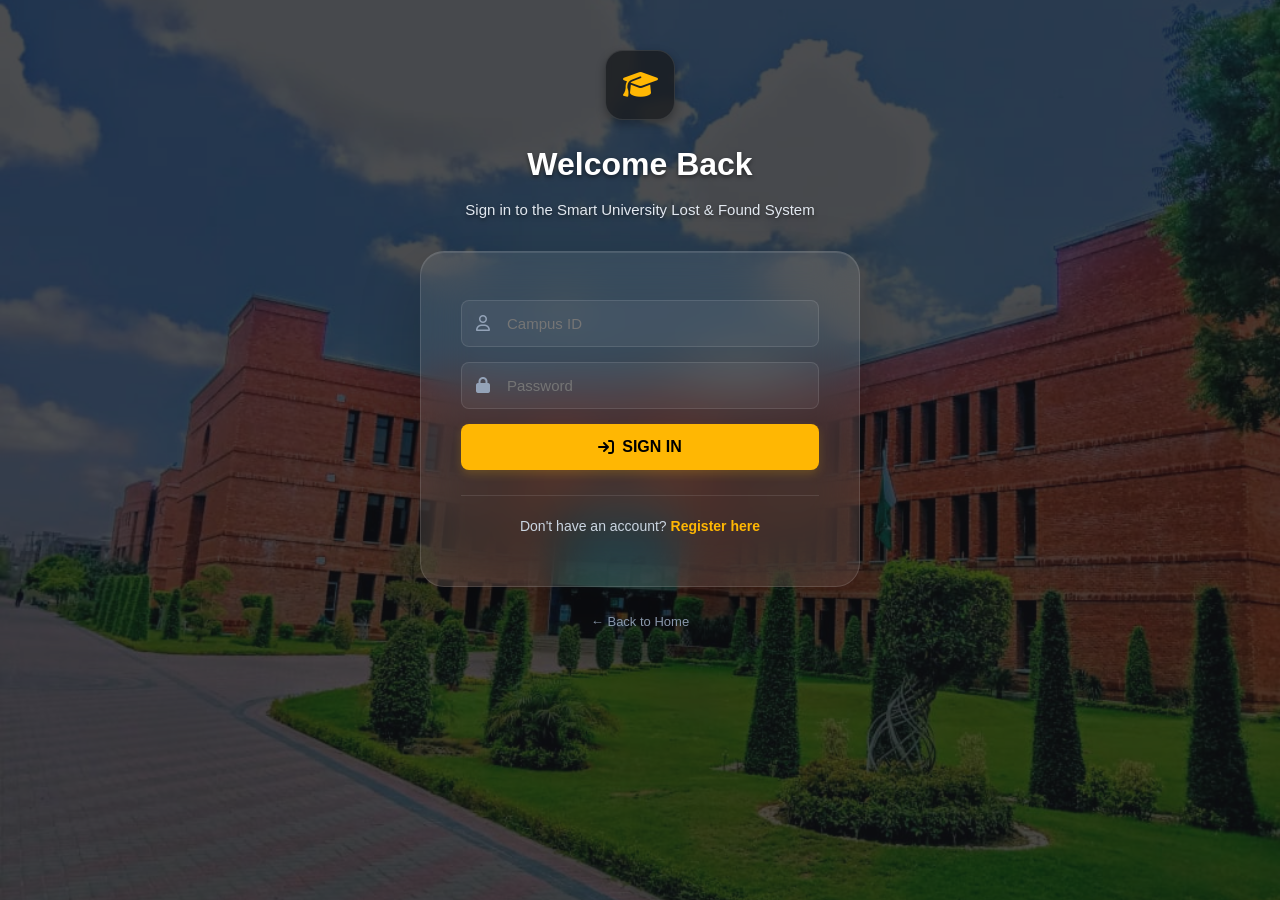
==== commit 4c1dc960: "Reviewed and tested register page implementation and add back to home button in login page" ====
--- a/login.html
+++ b/login.html
@@ -45,6 +45,10 @@
                 Don't have an account? <a href="Register.html">Register here</a>
             </p>
         </div>
+
+        <div class="back-home">
+            <a href="index.html">← Back to Home</a>
+        </div>
     </div>
 
 </body>
--- a/css/style3.css
+++ b/css/style3.css
@@ -245,11 +245,16 @@
 }
 
 .btns {
+    display: inline-flex;
+    align-items: center;
+    justify-content: center;
     min-height: 2.5rem;
     padding: 0.55rem 0.8rem;
     font-size: var(--text-sm);
+    font-family: inherit;
     border-radius: 10px;
     white-space: nowrap;
+    text-decoration: none;
 }
 
 #login-btn {
@@ -271,6 +276,7 @@
     width: auto;
     border: none;
     font-weight: 600;
+    color: var(--darkblue);
 }
 
 #register-btn:hover {
@@ -484,7 +490,7 @@
     min-height: 10rem;
     border-radius: 10px;
     background-color: var(--white);
-     margin: 20px 0;
+    margin: -50px 0 50px;
     box-shadow: 0px 4px 10px 0px rgba(0, 0, 0, 0.1);
     display: flex;
     flex-direction: column;
@@ -1411,6 +1417,58 @@
     margin: 0;
 }
 
+.copy-right-section {
+    width: 100%;
+    min-height: 64px;
+    background-color: #1C2A59;
+    border-top: 1px solid rgba(255, 255, 255, 0.12);
+}
+
+.copy-right-container {
+    width: 90%;
+    min-height: 64px;
+    margin: 0 auto;
+    display: flex;
+    align-items: center;
+    justify-content: space-between;
+    gap: 2rem;
+}
+
+.copy-right-container p,
+.legal-links a {
+    color: #AAB7D0;
+    font-size: 12px;
+}
+
+.copy-right-container p {
+    margin: 0;
+}
+
+.legal-links {
+    display: flex;
+    align-items: center;
+    gap: 4.5rem;
+}
+
+.legal-links a {
+    text-decoration: none;
+    transition: color 0.25s ease;
+}
+
+.legal-links a:hover {
+    color: #F0A500;
+}
+
+.institution-link {
+    color: #9DB1FF !important;
+    white-space: nowrap;
+}
+
+.institution-link span {
+    display: inline-block;
+    margin-left: 2px;
+}
+
 
 /* ============================ RESPONSIVE: TABLET ============================ */
 
@@ -1524,6 +1582,18 @@
 @media (max-width: 768px) {
     #title h1 {
         white-space: normal;
+    }
+    .copy-right-container {
+        padding: 1rem 0;
+        align-items: flex-start;
+        flex-direction: column;
+        justify-content: center;
+        gap: 0.75rem;
+    }
+    .legal-links {
+        width: 100%;
+        justify-content: space-between;
+        gap: 1rem;
     }
     .summary-content,
     .working-boxes-container,
@@ -1902,4 +1972,101 @@
 
 .auth-body a:hover {
     text-decoration: underline;
+}
+
+
+/* ========================================= */
+/* --- REGISTER PAGE SPECIFIC STYLES --- */
+/* ========================================= */
+
+/* Make the box wider for the registration form */
+.register-page {
+    width: 480px; 
+}
+
+/* Form Groups (Label + Input) */
+.register-page .form-group {
+    text-align: left; 
+    margin-bottom: 18px;
+}
+
+.register-page .form-group label {
+    display: block;
+    font-size: 11px;
+    font-weight: 700;
+    color: #cbd5e1;
+    margin-bottom: 8px;
+    letter-spacing: 0.5px;
+}
+
+.register-page .required {
+    color: #FFB703; 
+}
+
+/* Side-by-side columns for ID and Email */
+.register-page .form-row {
+    display: flex;
+    gap: 15px;
+}
+
+.register-page .form-row .form-group {
+    flex: 1; 
+}
+
+/* Adjusting input padding for these specific fields */
+.register-page input {
+    padding: 14px 14px 14px 45px; 
+    font-size: 14px;
+}
+
+/* Customizing the Dropdown (Select) */
+/* SCOPED to register-page so it doesn't break homepage dropdowns */
+.register-page select {
+    width: 100%;
+    padding: 14px 40px 14px 45px;
+    border-radius: 8px;
+    border: 1px solid rgba(255, 255, 255, 0.15);
+    background-color: rgba(255, 255, 255, 0.08);
+    color: white;
+    box-sizing: border-box;
+    font-size: 14px;
+    appearance: none; 
+    outline: none;
+    cursor: pointer;
+}
+
+.register-page select option {
+    background-color: #1a1c20;
+    color: white;
+}
+
+.dropdown-arrow {
+    position: absolute;
+    right: 15px;
+    color: #94a3b8;
+    pointer-events: none; 
+    font-size: 14px; 
+}
+
+.eye-icon {
+    position: absolute;
+    right: 15px;
+    color: #94a3b8;
+    cursor: pointer;
+}
+
+.back-home {
+    margin-top: 20px;
+}
+
+.back-home a {
+    color: #94a3b8;
+    font-size: 13px;
+    font-weight: normal;
+    text-decoration: none;
+    transition: color 0.2s;
+}
+
+.back-home a:hover {
+    color: white;
 }
